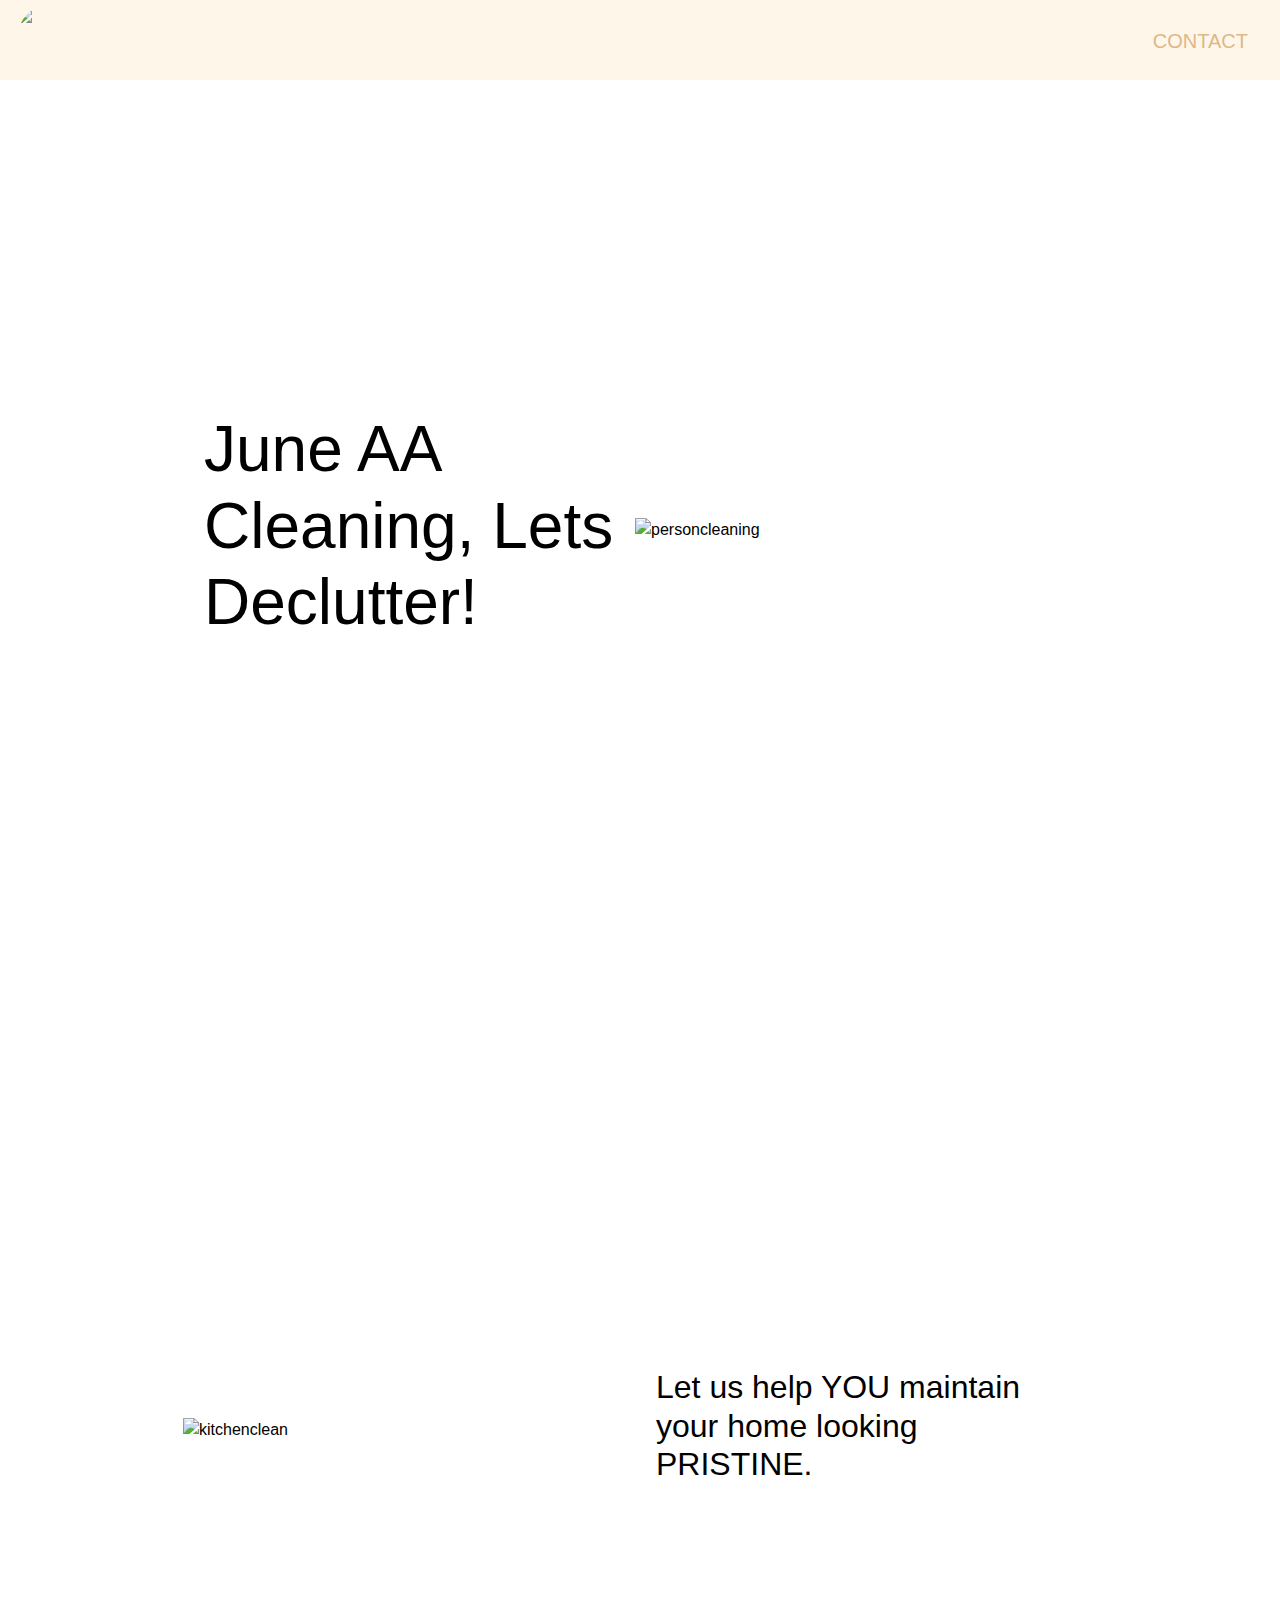
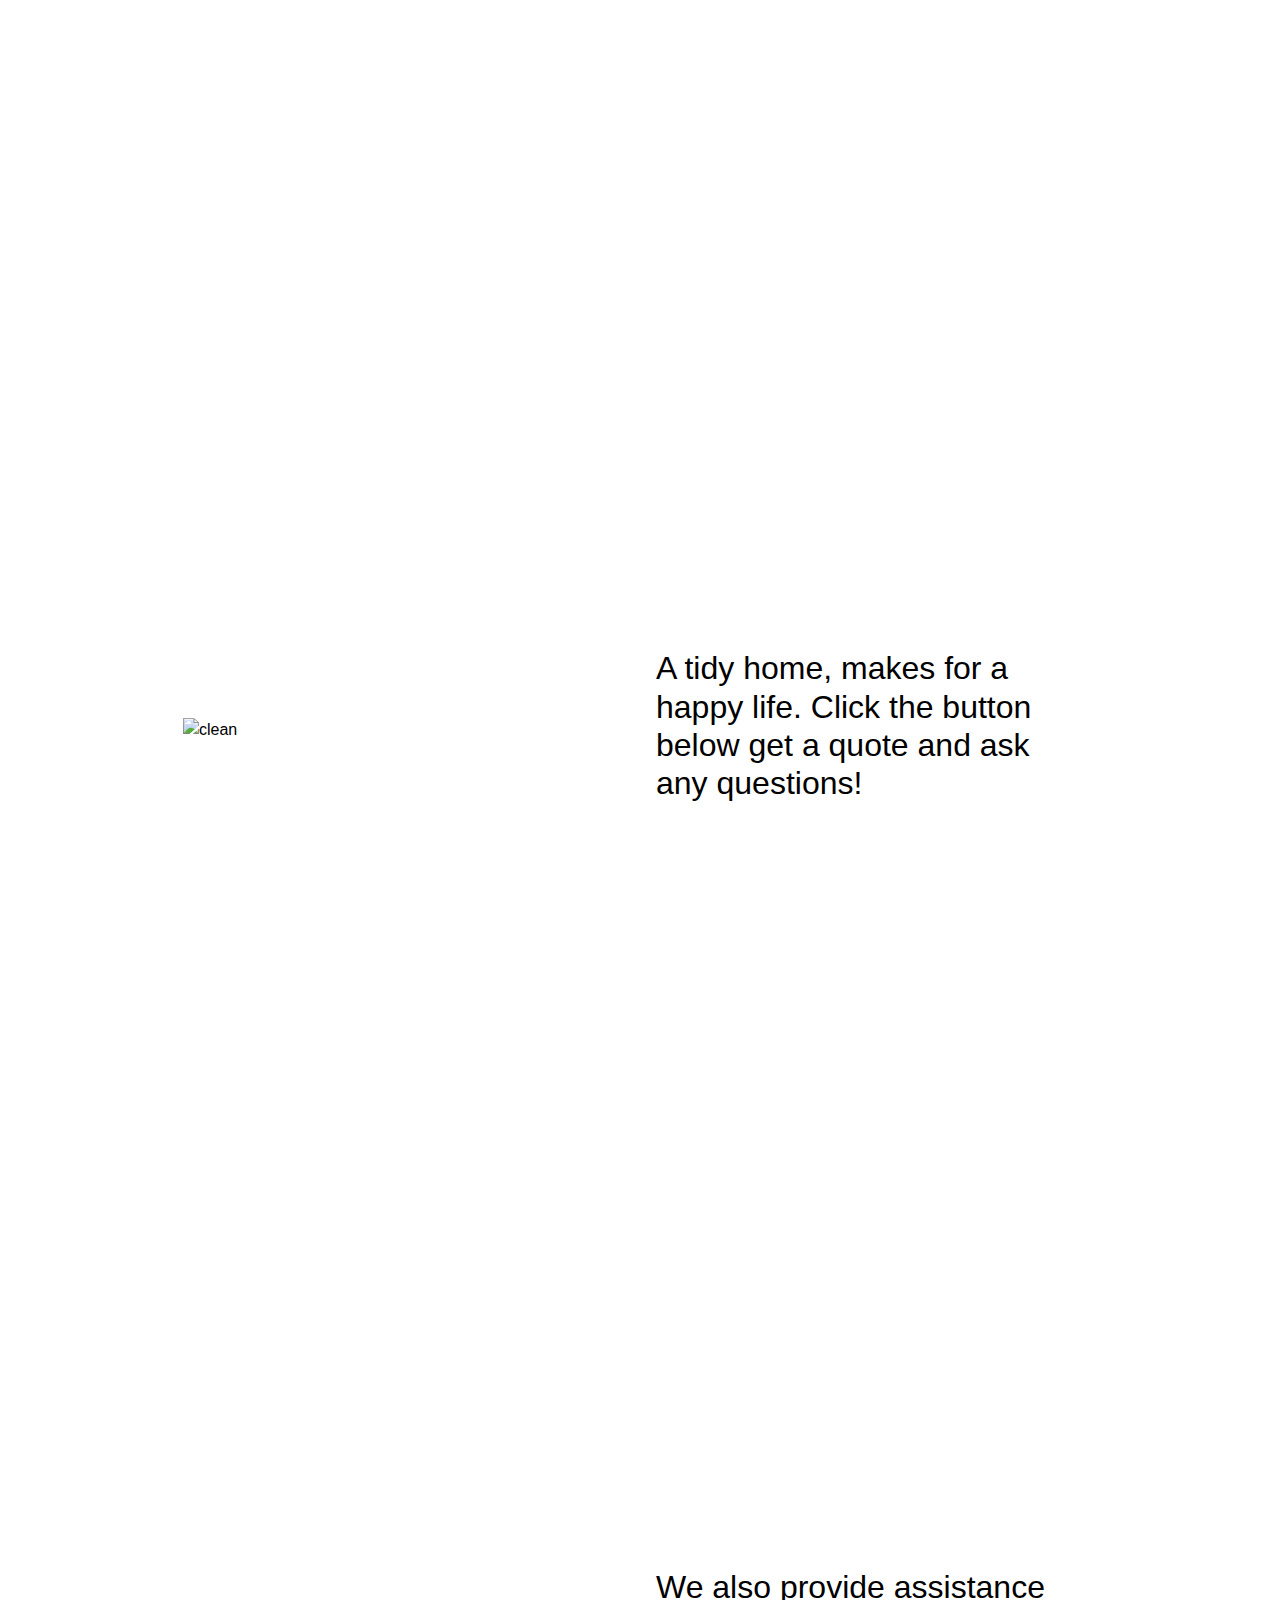
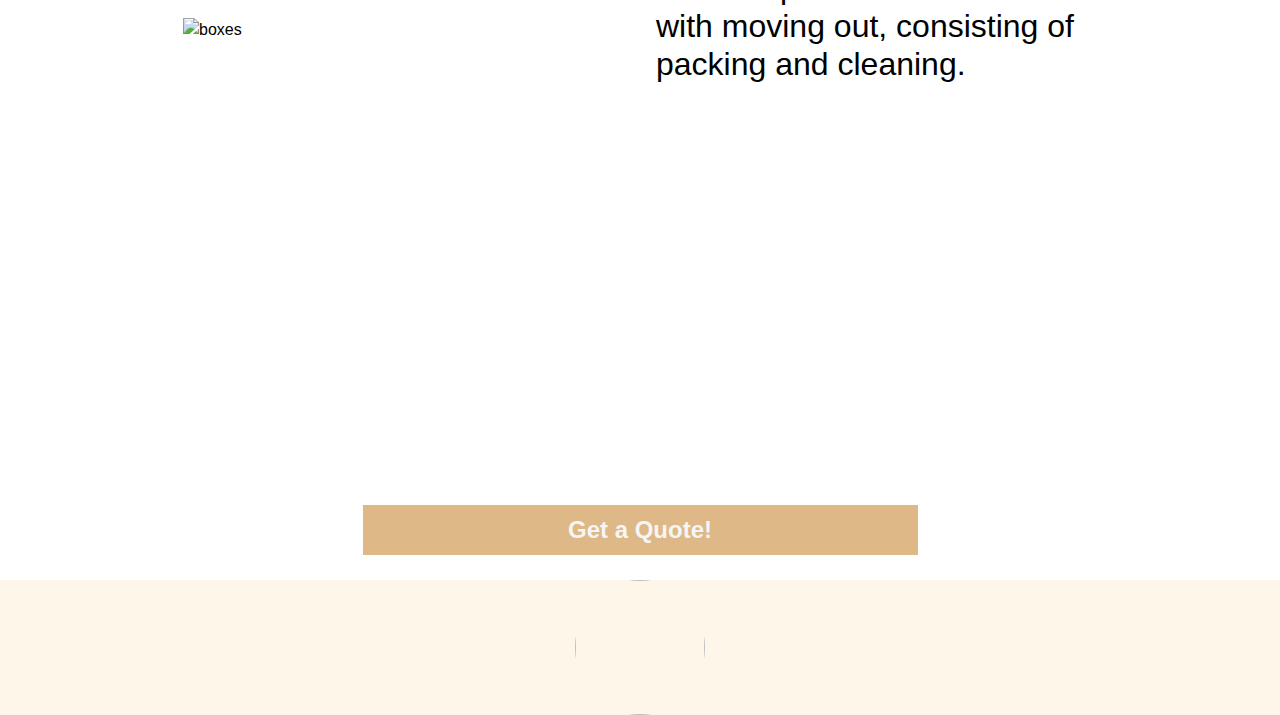
==== index.html @ 0309dad4 "Got JS working, added more styling" ====
<!DOCTYPE html>
 <html lang="en">

 <head>
     <meta charset="UTF-8">
     <meta name="viewport" content="width=device-width, initial-scale=1.0">
     <link rel="stylesheet" href="https://stackpath.bootstrapcdn.com/bootstrap/4.3.1/css/bootstrap.min.css"
         integrity="sha384-ggOyR0iXCbMQv3Xipma34MD+dH/1fQ784/j6cY/iJTQUOhcWr7x9JvoRxT2MZw1T" crossorigin="anonymous">
         <link rel="stylesheet" href="style.css" type="text/css" />
         <link
         rel="stylesheet"
         href="https://cdnjs.cloudflare.com/ajax/libs/animate.css/4.1.1/animate.min.css"
       />
 
     <link rel="preconnect" href="https://fonts.gstatic.com">
     <link href="https://fonts.googleapis.com/css2?family=Fredoka+One&display=swap" rel="stylesheet"</link>
     <title>June AA Cleaning</title>
     <script type="text/javascript"
     src="https://cdn.jsdelivr.net/npm/@emailjs/browser@3/dist/email.min.js"></script>
   <script type="text/javascript">
     emailjs.init('3_8uct6JOitKDwm5z')
   </script>
     <script src="https://cdnjs.cloudflare.com/ajax/libs/gsap/3.10.4/gsap.min.js"></script>
    <script src="https://cdnjs.cloudflare.com/ajax/libs/gsap/3.10.4/ScrollTrigger.min.js"></script>
    <script src="locomotive-scroll.min.js"></script>
     <script src="script.js"></script>
 </head>
 <nav class="navbar sticky-top">
  <a class="logo" href="index.html">
    <img src="./assets/Logo.png" class="img-fluid" <span class="sr-only"></span>
  </img></a>
  <a class="nav-link" href="contact.html">CONTACT<span class="sr-only"></span></a>
</nav>
<div class="container">
    <section data-scroll data-bgcolor="#white-smoke" data-textcolor="#B87333">
      <h1 data-scroll data-scroll-speed="3">June AA Cleaning, Lets Declutter! </h1>
      <img src="assets/personcleaning.jpeg" alt="personcleaning">
    </section>
    <section data-bgcolor="#FFF6EA" data-textcolor="#EADDCA"><img src="./assets/kitchenclean.jpeg" alt="kitchenclean">
      <h2 data-scroll data-scroll-speed="1">Let us help YOU maintain your home looking PRISTINE.</h2>
    </section>
    <section data-bgcolor="#F7ECDE" data-textcolor="#DAA06D"><img src="./assets/clean.jpeg" alt="clean">
      <h2 data-scroll data-scroll-speed="1">A tidy home, makes for a happy life. Click the button below get a quote and ask any questions!</h2>
    </section>
    <section data-bgcolor="#F7E9D7" data-textcolor="#C19A6B"><img src="assets/boxes.jpeg" alt="boxes">
      <h2 data-scroll data-scroll-speed="1">We also provide assistance with moving out, consisting of packing and cleaning.</h2>
    </section>
    <div class="center">
    <button class="bn" onclick="document.location='contact.html'"button">Get a Quote!</button>
    </div>
  </div>
<footer class="footer-container">
   <div href="/contact.html" style="text-align: center;"><img src="./assets/Logo.png" class="footer-logo" href="index.html" </img></div>
</footer>
<script type="text/javascript" src="https://cdn.jsdelivr.net/npm/@emailjs/browser@3/dist/email.min.js"></script>
     <script src="https://cdnjs.cloudflare.com/ajax/libs/gsap/3.10.4/gsap.min.js"></script>
    <script src="https://cdnjs.cloudflare.com/ajax/libs/gsap/3.10.4/ScrollTrigger.min.js"></script>
    <script src="locomotive-scroll.min.js"></script>
     <script src="script.js"></script>
</body>
</html>
---- style.css ----
body {
    font-family: 'raleway', sans-serif;
    color: var(--text-color);
    background: var(--bg-color);
    transition: 0.3s ease-out;
    overflow-x: hidden;
}

section {
    min-height: 100vh;
    width: 100%;
    position: relative;
    display: grid;
    grid-template-columns: repeat(auto-fit, minmax(300px, 1fr));
    grid-gap: 2rem;
    padding: 25px 5vw;
    max-width: 1000px;
    margin: auto;
    place-items: center;
}

img {
    width: 110%;
    max-height: 80vh;
    object-fit: contain;
    
}

h1 {
    display: flex;
    font-size: 4rem;
    z-index:3;
    line-height: 1.2;
    font-weight: 500;
    @media (max-width: 768px) {
        font-size: 2rem;
    }
}
h2 {
    font-size: 2rem;
    max-width: 500px;
}
* {
    box-sizing: border-box;
}
.form-container {
    min-height: 100vh;
    width: 100%;
    position: relative;
    padding: 50px 5vw;
    padding-top: 100px;
    max-width: 50%;
    margin: auto;
    place-items: center;
    background-color: black;
    
}
#button {
    justify-content: center;
    width:50%;
    height: 50px;
    background-color: burlywood;
    color: whitesmoke;
    font-size: 24px;
    font-weight: bold;
    border: 2px;
}
 textarea {
    width: 100%;
    height: 300px;
}
span {
    color: whitesmoke;
}
html.has-scroll-smooth {
    overflow: hidden; }
  
  html.has-scroll-dragging {
    -webkit-user-select: none;
    -moz-user-select: none;
    -ms-user-select: none;
    user-select: none; }
  
  .has-scroll-smooth body {
    overflow: hidden; }
  
  .has-scroll-smooth [data-scroll-container] {
    min-height: 100vh; }
  
  [data-scroll-direction="horizontal"] [data-scroll-container] {
    height: 100vh;
    display: inline-block;
    white-space: nowrap; }
  
  [data-scroll-direction="horizontal"] [data-scroll-section] {
    display: inline-block;
    vertical-align: top;
    white-space: nowrap;
    height: 100%; }
  
  .c-scrollbar {
    position: absolute;
    right: 0;
    top: 0;
    width: 11px;
    height: 100%;
    transform-origin: center right;
    transition: transform 0.3s, opacity 0.3s;
    opacity: 0; }
    .c-scrollbar:hover {
      transform: scaleX(1.45); }
    .c-scrollbar:hover, .has-scroll-scrolling .c-scrollbar, .has-scroll-dragging .c-scrollbar {
      opacity: 1; }
    [data-scroll-direction="horizontal"] .c-scrollbar {
      width: 100%;
      height: 10px;
      top: auto;
      bottom: 0;
      transform: scaleY(1); }
      [data-scroll-direction="horizontal"] .c-scrollbar:hover {
        transform: scaleY(1.3); }
  
  .c-scrollbar_thumb {
    position: absolute;
    top: 0;
    right: 0;
    background-color: black;
    opacity: 0.5;
    width: 7px;
    border-radius: 10px;
    margin: 2px;
    cursor: -webkit-grab;
    cursor: grab; }
    .has-scroll-dragging .c-scrollbar_thumb {
      cursor: -webkit-grabbing;
      cursor: grabbing; }
    [data-scroll-direction="horizontal"] .c-scrollbar_thumb {
      right: auto;
      bottom: 0; }

   .center {
    display: flex;
    justify-content: center;
    align-items: center;
    height: 100px;
    border: 0px;
   }
   .center-text {
    display: flex;
    justify-content: center;
    align-items: center;
    height: 25px;
    border: 0px;
   }
   .bn {
    width:50%;
    height: 50px;
    background-color: burlywood;
    color: whitesmoke;
    font-size: 24px;
    font-weight: bold;
    border: 2px;
    }

   .logo {
    width: 82px;
    height: 78px;
    border-radius: 50%;
    overflow: hidden;
    margin-top: -6px;
    margin-bottom: -6px;
   }
   
   .nav-link{
    color: burlywood;
    font-size: 20px;
   }

   nav {
    background-color:#FFF6EA;
    height: 80px;
   }
   .contact_title{
    font-size: 26px;
   }

   .footer-container {
    width: 100%;
    height: 135px;
    justify-content: center;
    background-color: #FFF6EA;
    color: whitesmoke;
}
 .footer-logo{
    width: 130px;
    height: 135px;
    border-radius: 50%;
    overflow: hidden;
    text-align: center;
    

}
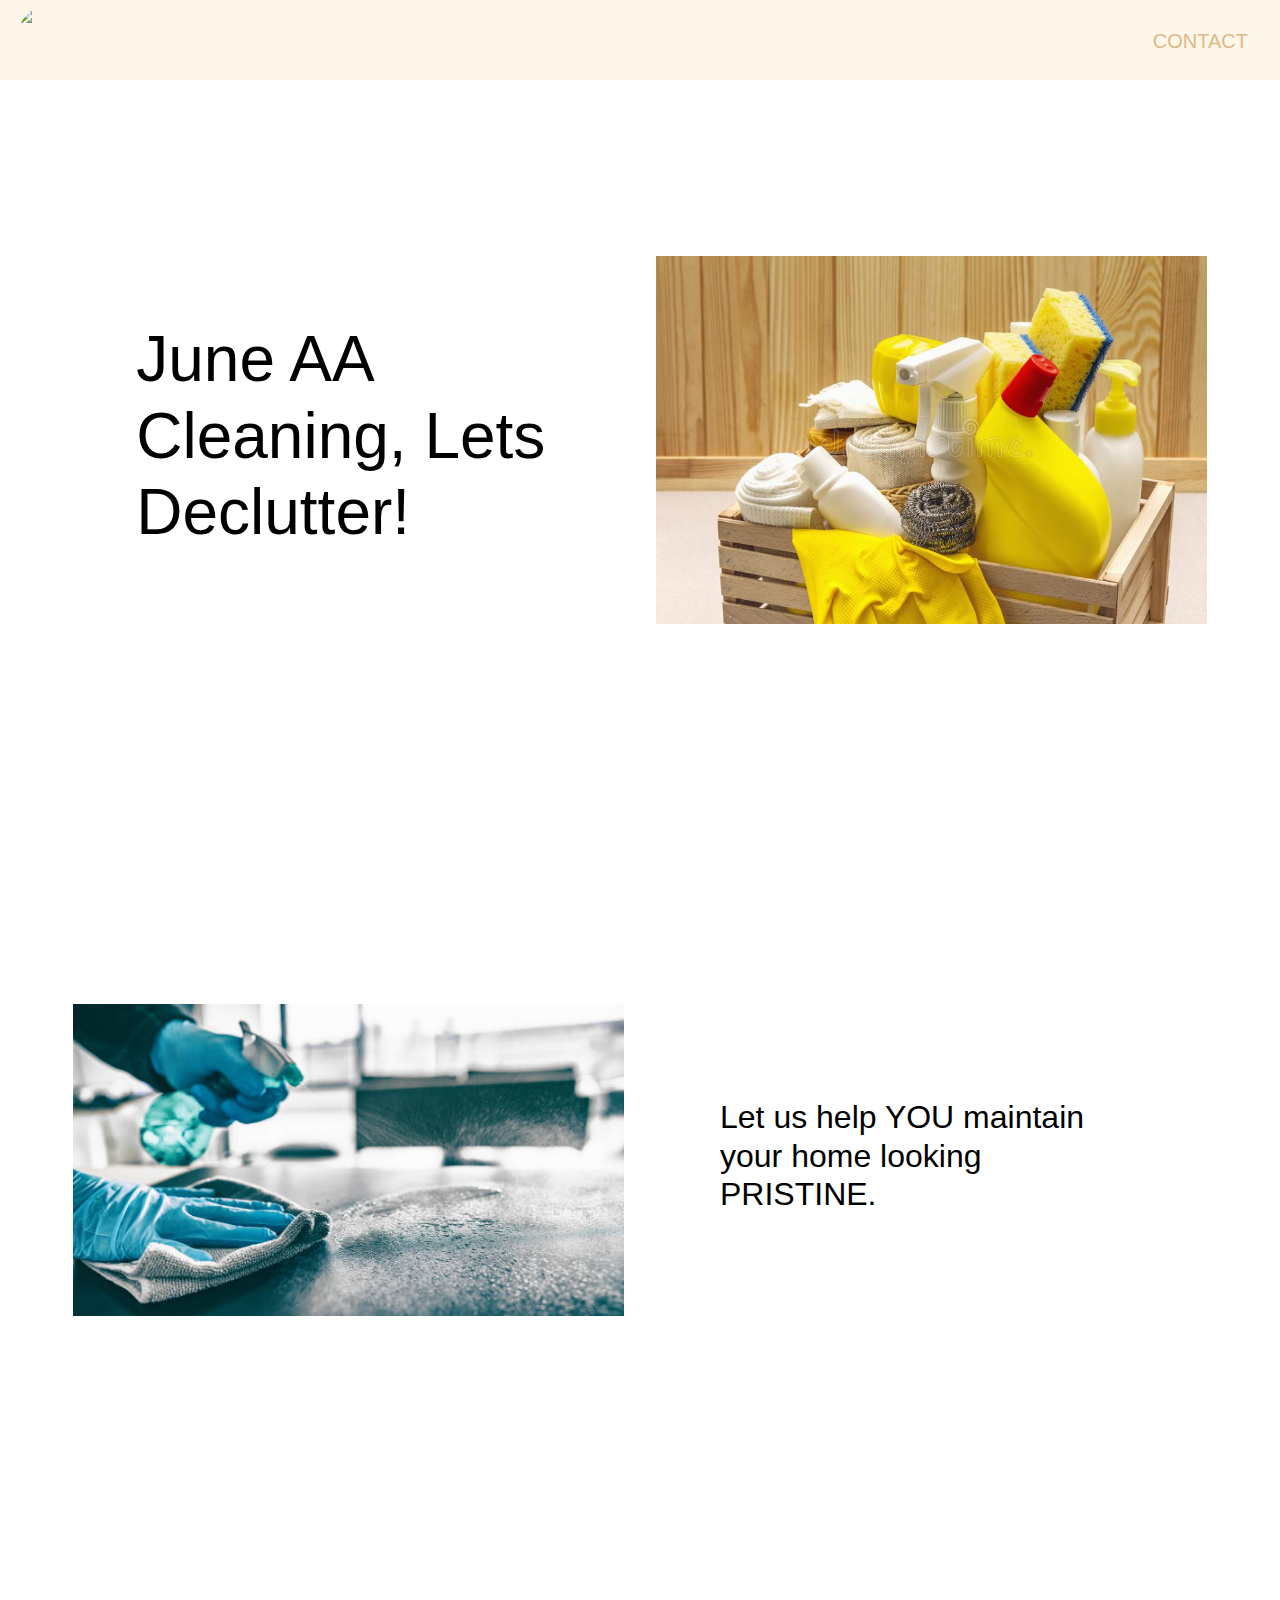
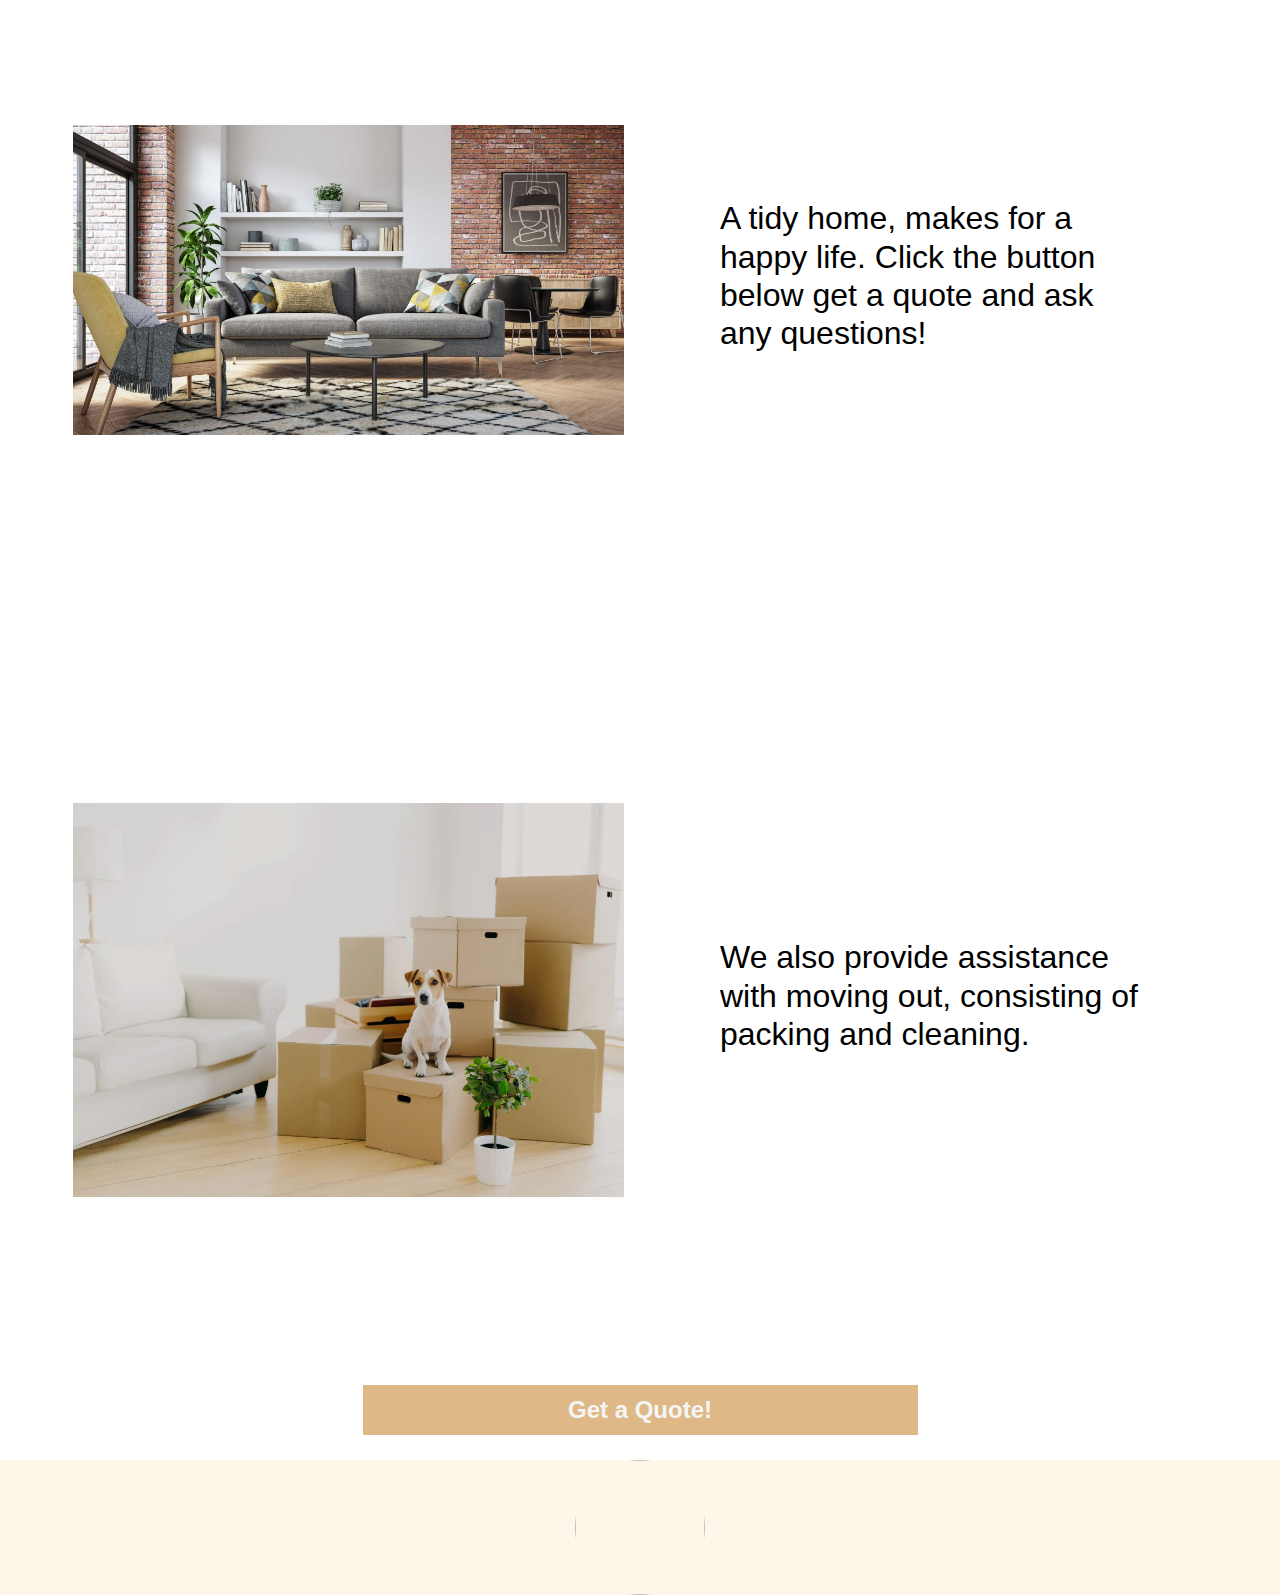
==== commit a391e43f: "fixed images" ====
--- a/index.html
+++ b/index.html
@@ -6,56 +6,46 @@
      <meta name="viewport" content="width=device-width, initial-scale=1.0">
      <link rel="stylesheet" href="https://stackpath.bootstrapcdn.com/bootstrap/4.3.1/css/bootstrap.min.css"
          integrity="sha384-ggOyR0iXCbMQv3Xipma34MD+dH/1fQ784/j6cY/iJTQUOhcWr7x9JvoRxT2MZw1T" crossorigin="anonymous">
-         <link rel="stylesheet" href="style.css" type="text/css" />
+         <link rel="stylesheet" href="css/style.css" type="text/css" />
          <link
          rel="stylesheet"
          href="https://cdnjs.cloudflare.com/ajax/libs/animate.css/4.1.1/animate.min.css"
        />
- 
      <link rel="preconnect" href="https://fonts.gstatic.com">
      <link href="https://fonts.googleapis.com/css2?family=Fredoka+One&display=swap" rel="stylesheet"</link>
      <title>June AA Cleaning</title>
-     <script type="text/javascript"
-     src="https://cdn.jsdelivr.net/npm/@emailjs/browser@3/dist/email.min.js"></script>
-   <script type="text/javascript">
-     emailjs.init('3_8uct6JOitKDwm5z')
-   </script>
-     <script src="https://cdnjs.cloudflare.com/ajax/libs/gsap/3.10.4/gsap.min.js"></script>
-    <script src="https://cdnjs.cloudflare.com/ajax/libs/gsap/3.10.4/ScrollTrigger.min.js"></script>
-    <script src="locomotive-scroll.min.js"></script>
-     <script src="script.js"></script>
  </head>
  <nav class="navbar sticky-top">
   <a class="logo" href="index.html">
     <img src="./assets/Logo.png" class="img-fluid" <span class="sr-only"></span>
   </img></a>
   <a class="nav-link" href="contact.html">CONTACT<span class="sr-only"></span></a>
+  <!--<a class="nav-link" href="reviews.html">REVIEWS<span class="sr-only"></span></a>-->
 </nav>
 <div class="container">
-    <section data-scroll data-bgcolor="#white-smoke" data-textcolor="#B87333">
+    <section data-scroll data-bgcolor="#FFF6EA" data-textcolor="#B87333">
       <h1 data-scroll data-scroll-speed="3">June AA Cleaning, Lets Declutter! </h1>
-      <img src="assets/personcleaning.jpeg" alt="personcleaning">
+      <img src="assets/product.jpeg" alt="personcleaning">
     </section>
-    <section data-bgcolor="#FFF6EA" data-textcolor="#EADDCA"><img src="./assets/kitchenclean.jpeg" alt="kitchenclean">
+    <section data-bgcolor="#FFF6EA" data-textcolor="#DAA06D"><img src="./assets/wiping.jpeg" alt="kitchenclean">
       <h2 data-scroll data-scroll-speed="1">Let us help YOU maintain your home looking PRISTINE.</h2>
     </section>
-    <section data-bgcolor="#F7ECDE" data-textcolor="#DAA06D"><img src="./assets/clean.jpeg" alt="clean">
+    <section data-bgcolor="#F7ECDE" data-textcolor="#C19A6B"><img src="./assets/clean.jpeg" alt="clean">
       <h2 data-scroll data-scroll-speed="1">A tidy home, makes for a happy life. Click the button below get a quote and ask any questions!</h2>
     </section>
-    <section data-bgcolor="#F7E9D7" data-textcolor="#C19A6B"><img src="assets/boxes.jpeg" alt="boxes">
+    <section data-bgcolor="#DAC5AC" data-textcolor="#EADDCA"><img src="assets/boxes.jpeg" alt="boxes">
       <h2 data-scroll data-scroll-speed="1">We also provide assistance with moving out, consisting of packing and cleaning.</h2>
     </section>
     <div class="center">
     <button class="bn" onclick="document.location='contact.html'"button">Get a Quote!</button>
     </div>
   </div>
-<footer class="footer-container">
-   <div href="/contact.html" style="text-align: center;"><img src="./assets/Logo.png" class="footer-logo" href="index.html" </img></div>
-</footer>
-<script type="text/javascript" src="https://cdn.jsdelivr.net/npm/@emailjs/browser@3/dist/email.min.js"></script>
-     <script src="https://cdnjs.cloudflare.com/ajax/libs/gsap/3.10.4/gsap.min.js"></script>
+  <footer class="footer-container">
+    <div style="text-align: center;"><img src="./assets/Logo.png" class="footer-logo" href="index.html" </img></div>
+ </footer>
+<script src="https://cdnjs.cloudflare.com/ajax/libs/gsap/3.10.4/gsap.min.js"></script>
     <script src="https://cdnjs.cloudflare.com/ajax/libs/gsap/3.10.4/ScrollTrigger.min.js"></script>
     <script src="locomotive-scroll.min.js"></script>
-     <script src="script.js"></script>
+     <script src="javascript/script.js"></script>
 </body>
 </html>--- a/css/style.css
+++ b/css/style.css
@@ -0,0 +1,204 @@
+body {
+    font-family: 'raleway', sans-serif;
+    color: var(--text-color);
+    background: var(--bg-color);
+    transition: 0.3s ease-out;
+    overflow-x: hidden;
+}
+
+section {
+    min-height: 80vh;
+    width: 100%;
+    position: relative;
+    display: grid;
+    grid-template-columns: repeat(auto-fit, minmax(300px, 1fr));
+    grid-gap: 10rem;
+    padding: 25px 4vw;
+    max-width: auto;
+    margin: auto;
+    place-items: center;
+}
+
+img {
+    width: 130%;
+    max-height: 100vh;
+    object-fit: contain;
+    
+}
+.nav-link {
+  color: burlywood !important;
+}
+h1 {
+    display: flex;
+    font-size: 4rem;
+    z-index:3;
+    line-height: 1.2;
+    font-weight: 500;
+    @media (max-width: 768px) {
+        font-size: 2rem;
+    }
+}
+h2 {
+    font-size: 2rem;
+    max-width: 500px;
+}
+* {
+    box-sizing: border-box;
+}
+.form-container {
+    min-height: 100vh;
+    width: 100%;
+    position: relative;
+    padding: 50px 5vw;
+    padding-top: 100px;
+    max-width: 50%;
+    margin: auto;
+    place-items: center;
+    background-color: black;
+    
+}
+#button {
+    justify-content: center;
+    width:50%;
+    height: 50px;
+    background-color: burlywood;
+    color: whitesmoke;
+    font-size: 24px;
+    font-weight: bold;
+    border: 2px;
+}
+ textarea {
+    width: 100%;
+    height: 300px;
+}
+span {
+    color: whitesmoke;
+}
+html.has-scroll-smooth {
+    overflow: hidden; }
+  
+  html.has-scroll-dragging {
+    -webkit-user-select: none;
+    -moz-user-select: none;
+    -ms-user-select: none;
+    user-select: none; }
+  
+  .has-scroll-smooth body {
+    overflow: hidden; }
+  
+  .has-scroll-smooth [data-scroll-container] {
+    min-height: 100vh; }
+  
+  [data-scroll-direction="horizontal"] [data-scroll-container] {
+    height: 100vh;
+    display: inline-block;
+    white-space: nowrap; }
+  
+  [data-scroll-direction="horizontal"] [data-scroll-section] {
+    display: inline-block;
+    vertical-align: top;
+    white-space: nowrap;
+    height: 100%; }
+  
+  .c-scrollbar {
+    position: absolute;
+    right: 0;
+    top: 0;
+    width: 11px;
+    height: 100%;
+    transform-origin: center right;
+    transition: transform 0.3s, opacity 0.3s;
+    opacity: 0; }
+    .c-scrollbar:hover {
+      transform: scaleX(1.45); }
+    .c-scrollbar:hover, .has-scroll-scrolling .c-scrollbar, .has-scroll-dragging .c-scrollbar {
+      opacity: 1; }
+    [data-scroll-direction="horizontal"] .c-scrollbar {
+      width: 100%;
+      height: 10px;
+      top: auto;
+      bottom: 0;
+      transform: scaleY(1); }
+      [data-scroll-direction="horizontal"] .c-scrollbar:hover {
+        transform: scaleY(1.3); }
+  
+  .c-scrollbar_thumb {
+    position: absolute;
+    top: 0;
+    right: 0;
+    background-color: black;
+    opacity: 0.5;
+    width: 7px;
+    border-radius: 10px;
+    margin: 2px;
+    cursor: -webkit-grab;
+    cursor: grab; }
+    .has-scroll-dragging .c-scrollbar_thumb {
+      cursor: -webkit-grabbing;
+      cursor: grabbing; }
+    [data-scroll-direction="horizontal"] .c-scrollbar_thumb {
+      right: auto;
+      bottom: 0; }
+
+   .center {
+    display: flex;
+    justify-content: center;
+    align-items: center;
+    height: 100px;
+    border: 0px;
+   }
+   .center-text {
+    display: flex;
+    justify-content: center;
+    align-items: center;
+    height: 25px;
+    border: 0px;
+   }
+   .bn {
+    width:50%;
+    height: 50px;
+    background-color: burlywood;
+    color: whitesmoke;
+    font-size: 24px;
+    font-weight: bold;
+    border: 2px;
+    }
+
+   .logo {
+    width: 82px;
+    height: 78px;
+    border-radius: 50%;
+    overflow: hidden;
+    margin-top: -6px;
+    margin-bottom: -6px;
+   }
+   
+   .nav-link{
+    color: burlywood;
+    font-size: 20px;
+   }
+
+   nav {
+    background-color:#FFF6EA;
+    height: 80px;
+   }
+   .contact_title{
+    font-size: 26px;
+   }
+
+   .footer-container {
+    width: 100%;
+    height: 135px;
+    justify-content: center;
+    background-color: #FFF6EA;
+    color: whitesmoke;
+}
+ .footer-logo{
+    width: 130px;
+    height: 135px;
+    border-radius: 50%;
+    overflow: hidden;
+    text-align: center;
+    
+
+}
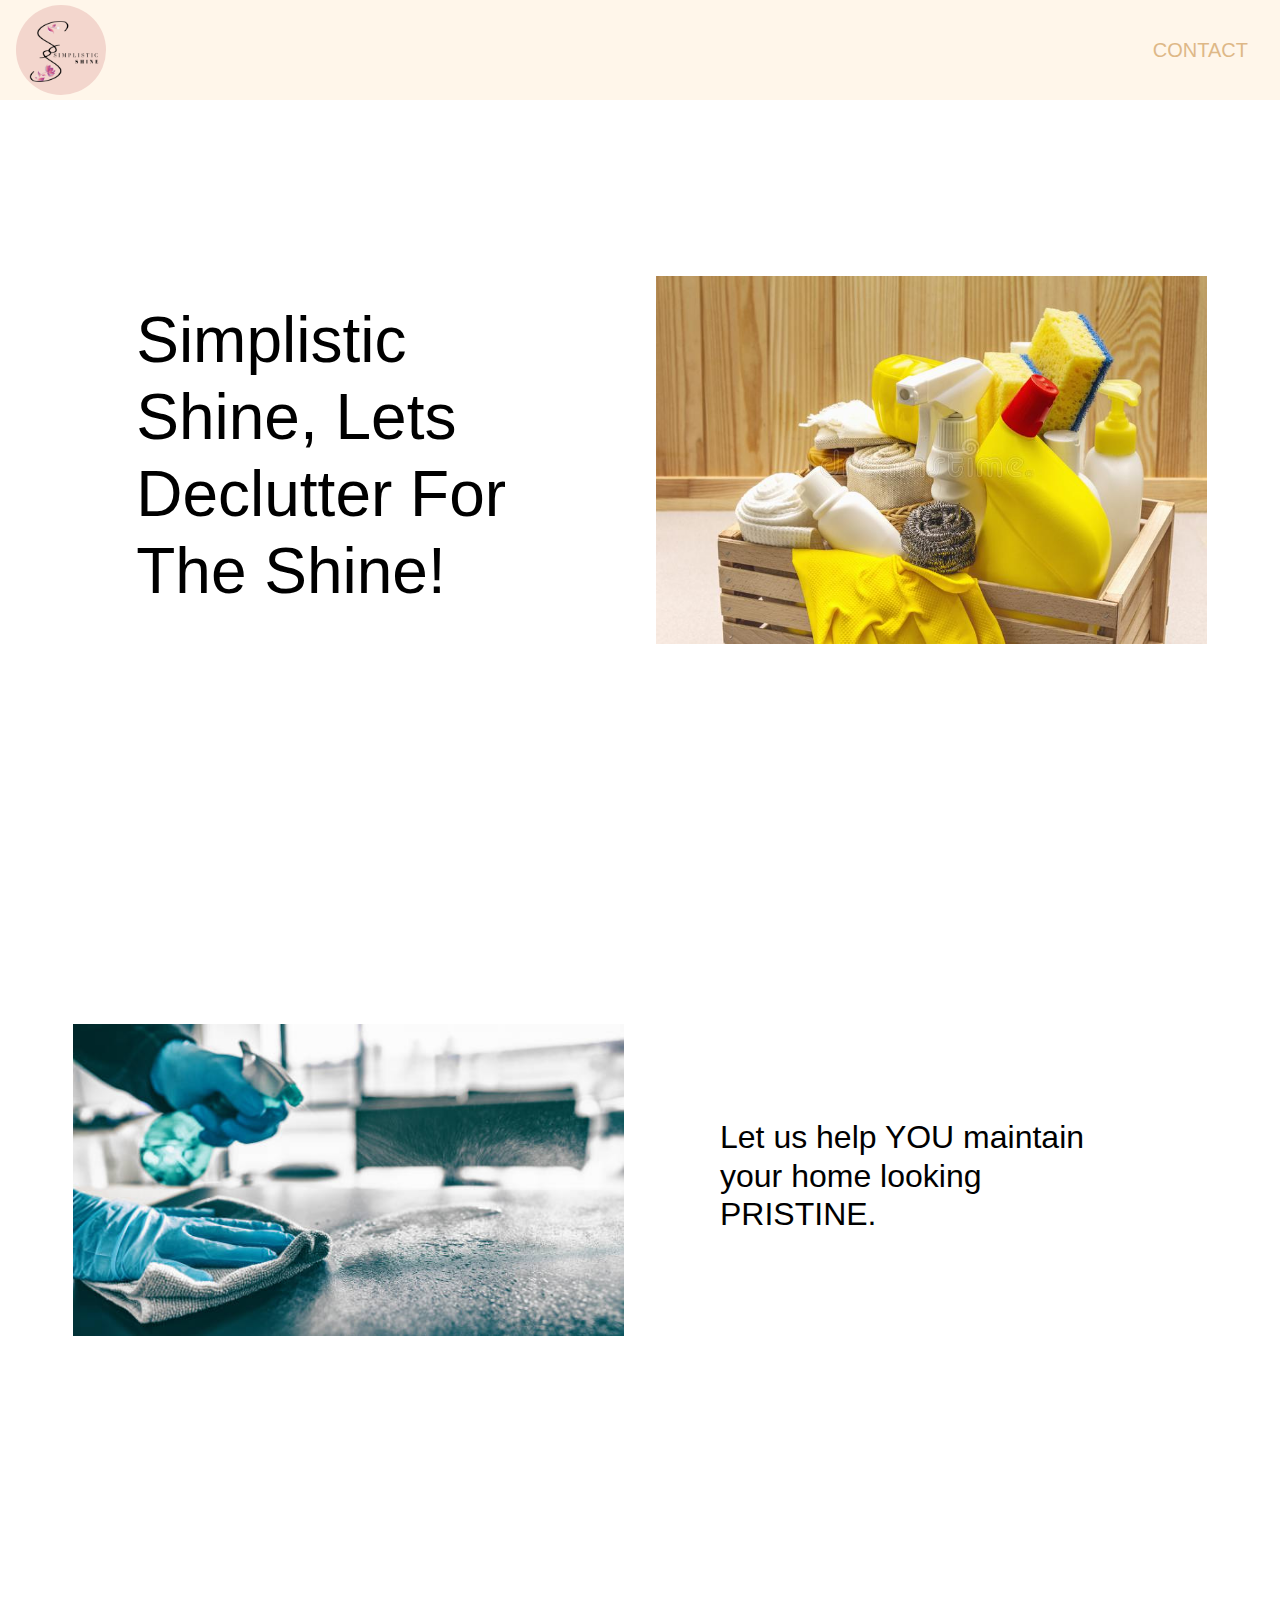
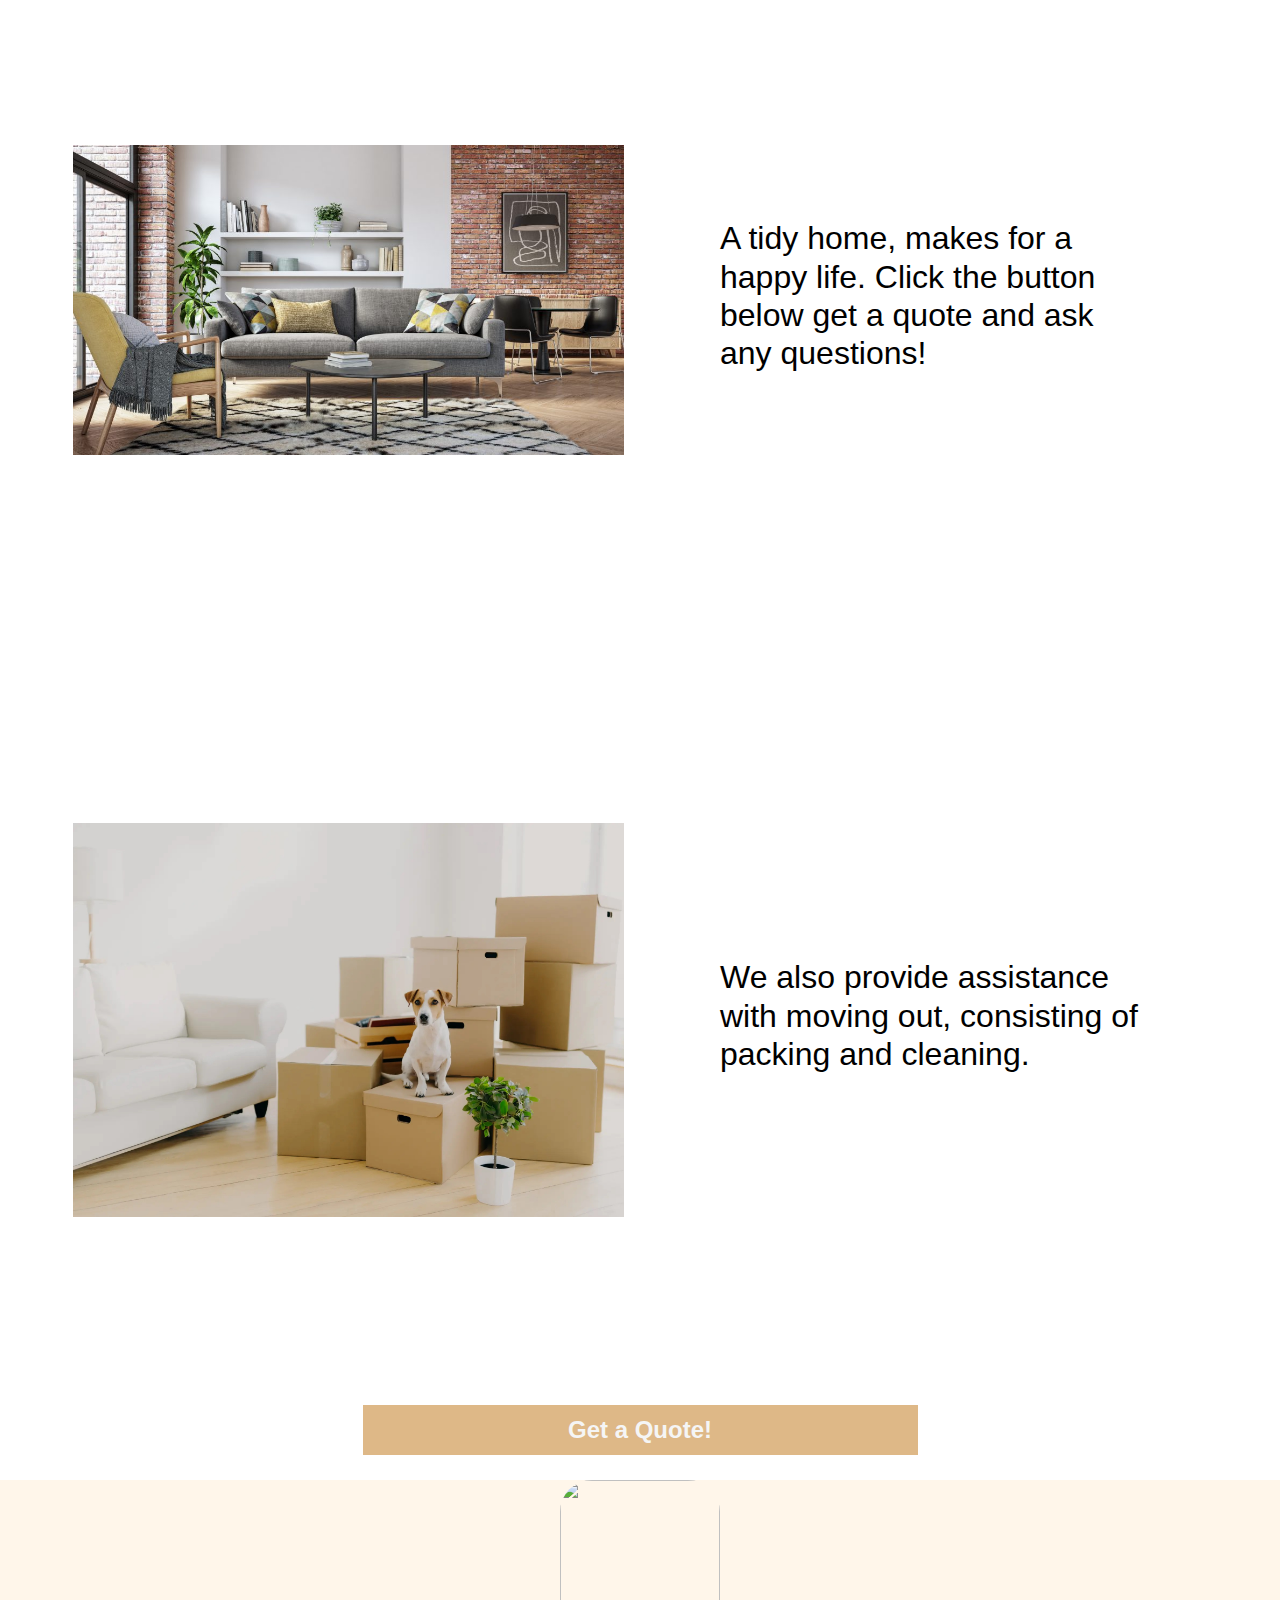
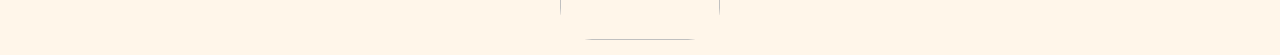
==== commit 4106ce3b: "updated website name, logo, and phrase" ====
--- a/index.html
+++ b/index.html
@@ -13,18 +13,19 @@
        />
      <link rel="preconnect" href="https://fonts.gstatic.com">
      <link href="https://fonts.googleapis.com/css2?family=Fredoka+One&display=swap" rel="stylesheet"</link>
-     <title>June AA Cleaning</title>
+     <title>Simplistic Shine</title>
+     <link rel="icon" type="image/x-icon" href="assets/favicon-32x32.png">
  </head>
  <nav class="navbar sticky-top">
   <a class="logo" href="index.html">
-    <img src="./assets/Logo.png" class="img-fluid" <span class="sr-only"></span>
+    <img src="./assets/SimplisticShine.png" class="img-fluid" <span class="sr-only"></span>
   </img></a>
   <a class="nav-link" href="contact.html">CONTACT<span class="sr-only"></span></a>
-  <!--<a class="nav-link" href="reviews.html">REVIEWS<span class="sr-only"></span></a>-->
+<!-- <a class="nav-link" href="reviews.html">REVIEWS<span class="sr-only"></span></a> -->
 </nav>
 <div class="container">
     <section data-scroll data-bgcolor="#FFF6EA" data-textcolor="#B87333">
-      <h1 data-scroll data-scroll-speed="3">June AA Cleaning, Lets Declutter! </h1>
+      <h1 data-scroll data-scroll-speed="3">Simplistic Shine, Lets Declutter For The Shine! </h1>
       <img src="assets/product.jpeg" alt="personcleaning">
     </section>
     <section data-bgcolor="#FFF6EA" data-textcolor="#DAA06D"><img src="./assets/wiping.jpeg" alt="kitchenclean">
@@ -41,11 +42,11 @@
     </div>
   </div>
   <footer class="footer-container">
-    <div style="text-align: center;"><img src="./assets/Logo.png" class="footer-logo" href="index.html" </img></div>
+    <div style="text-align: center;"><img src="./assets/Logo.svg" class="footer-logo" href="index.html" </img></div>
  </footer>
+ <script src="locomotive-scroll.min.js"></script>
 <script src="https://cdnjs.cloudflare.com/ajax/libs/gsap/3.10.4/gsap.min.js"></script>
-    <script src="https://cdnjs.cloudflare.com/ajax/libs/gsap/3.10.4/ScrollTrigger.min.js"></script>
-    <script src="locomotive-scroll.min.js"></script>
-     <script src="javascript/script.js"></script>
+<script src="https://cdnjs.cloudflare.com/ajax/libs/gsap/3.10.4/ScrollTrigger.min.js"></script>
+<script src="javascript/script.js"></script>
 </body>
 </html>--- a/css/style.css
+++ b/css/style.css
@@ -1,204 +1,220 @@
 body {
-    font-family: 'raleway', sans-serif;
-    color: var(--text-color);
-    background: var(--bg-color);
-    transition: 0.3s ease-out;
-    overflow-x: hidden;
+  font-family: "raleway", sans-serif;
+  color: var(--text-color);
+  background: var(--bg-color);
+  transition: 0.3s ease-out;
+  overflow-x: hidden;
+  min-height: 100vh;
+  display: flex;
+  flex-direction: column;
 }
 
 section {
-    min-height: 80vh;
-    width: 100%;
-    position: relative;
-    display: grid;
-    grid-template-columns: repeat(auto-fit, minmax(300px, 1fr));
-    grid-gap: 10rem;
-    padding: 25px 4vw;
-    max-width: auto;
-    margin: auto;
-    place-items: center;
+  min-height: 80vh;
+  width: 100%;
+  position: relative;
+  display: grid;
+  grid-template-columns: repeat(auto-fit, minmax(300px, 1fr));
+  grid-gap: 10rem;
+  padding: 25px 4vw;
+  max-width: auto;
+  margin: auto;
+  place-items: center;
 }
 
 img {
-    width: 130%;
-    max-height: 100vh;
-    object-fit: contain;
-    
+  width: 130%;
+  max-height: 100vh;
+  object-fit: contain;
 }
 .nav-link {
   color: burlywood !important;
 }
 h1 {
-    display: flex;
-    font-size: 4rem;
-    z-index:3;
-    line-height: 1.2;
-    font-weight: 500;
-    @media (max-width: 768px) {
-        font-size: 2rem;
-    }
+  display: flex;
+  font-size: 4rem;
+  z-index: 3;
+  line-height: 1.2;
+  font-weight: 500;
+  @media (max-width: 768px) {
+    font-size: 2rem;
+  }
 }
 h2 {
-    font-size: 2rem;
-    max-width: 500px;
+  font-size: 2rem;
+  max-width: 500px;
 }
 * {
-    box-sizing: border-box;
+  box-sizing: border-box;
 }
 .form-container {
-    min-height: 100vh;
-    width: 100%;
-    position: relative;
-    padding: 50px 5vw;
-    padding-top: 100px;
-    max-width: 50%;
-    margin: auto;
-    place-items: center;
-    background-color: black;
-    
+  min-height: 100vh;
+  width: 100%;
+  position: relative;
+  padding: 50px 5vw;
+  padding-top: 100px;
+  max-width: 50%;
+  margin: auto;
+  place-items: center;
+  background-color: black;
 }
 #button {
-    justify-content: center;
-    width:50%;
-    height: 50px;
-    background-color: burlywood;
-    color: whitesmoke;
-    font-size: 24px;
-    font-weight: bold;
-    border: 2px;
-}
- textarea {
-    width: 100%;
-    height: 300px;
+  justify-content: center;
+  width: 50%;
+  height: 50px;
+  background-color: burlywood;
+  color: whitesmoke;
+  font-size: 24px;
+  font-weight: bold;
+  border: 2px;
+}
+textarea {
+  width: 100%;
+  height: 300px;
 }
 span {
-    color: whitesmoke;
+  color: whitesmoke;
 }
 html.has-scroll-smooth {
-    overflow: hidden; }
-  
-  html.has-scroll-dragging {
-    -webkit-user-select: none;
-    -moz-user-select: none;
-    -ms-user-select: none;
-    user-select: none; }
-  
-  .has-scroll-smooth body {
-    overflow: hidden; }
-  
-  .has-scroll-smooth [data-scroll-container] {
-    min-height: 100vh; }
-  
-  [data-scroll-direction="horizontal"] [data-scroll-container] {
-    height: 100vh;
-    display: inline-block;
-    white-space: nowrap; }
-  
-  [data-scroll-direction="horizontal"] [data-scroll-section] {
-    display: inline-block;
-    vertical-align: top;
-    white-space: nowrap;
-    height: 100%; }
-  
-  .c-scrollbar {
-    position: absolute;
-    right: 0;
-    top: 0;
-    width: 11px;
-    height: 100%;
-    transform-origin: center right;
-    transition: transform 0.3s, opacity 0.3s;
-    opacity: 0; }
-    .c-scrollbar:hover {
-      transform: scaleX(1.45); }
-    .c-scrollbar:hover, .has-scroll-scrolling .c-scrollbar, .has-scroll-dragging .c-scrollbar {
-      opacity: 1; }
-    [data-scroll-direction="horizontal"] .c-scrollbar {
-      width: 100%;
-      height: 10px;
-      top: auto;
-      bottom: 0;
-      transform: scaleY(1); }
-      [data-scroll-direction="horizontal"] .c-scrollbar:hover {
-        transform: scaleY(1.3); }
-  
-  .c-scrollbar_thumb {
-    position: absolute;
-    top: 0;
-    right: 0;
-    background-color: black;
-    opacity: 0.5;
-    width: 7px;
-    border-radius: 10px;
-    margin: 2px;
-    cursor: -webkit-grab;
-    cursor: grab; }
-    .has-scroll-dragging .c-scrollbar_thumb {
-      cursor: -webkit-grabbing;
-      cursor: grabbing; }
-    [data-scroll-direction="horizontal"] .c-scrollbar_thumb {
-      right: auto;
-      bottom: 0; }
-
-   .center {
-    display: flex;
-    justify-content: center;
-    align-items: center;
-    height: 100px;
-    border: 0px;
-   }
-   .center-text {
-    display: flex;
-    justify-content: center;
-    align-items: center;
-    height: 25px;
-    border: 0px;
-   }
-   .bn {
-    width:50%;
-    height: 50px;
-    background-color: burlywood;
-    color: whitesmoke;
-    font-size: 24px;
-    font-weight: bold;
-    border: 2px;
-    }
-
-   .logo {
-    width: 82px;
-    height: 78px;
-    border-radius: 50%;
-    overflow: hidden;
-    margin-top: -6px;
-    margin-bottom: -6px;
-   }
-   
-   .nav-link{
-    color: burlywood;
-    font-size: 20px;
-   }
-
-   nav {
-    background-color:#FFF6EA;
-    height: 80px;
-   }
-   .contact_title{
-    font-size: 26px;
-   }
-
-   .footer-container {
-    width: 100%;
-    height: 135px;
-    justify-content: center;
-    background-color: #FFF6EA;
-    color: whitesmoke;
-}
- .footer-logo{
-    width: 130px;
-    height: 135px;
-    border-radius: 50%;
-    overflow: hidden;
-    text-align: center;
-    
-
-}
+  overflow: hidden;
+}
+
+html.has-scroll-dragging {
+  -webkit-user-select: none;
+  -moz-user-select: none;
+  -ms-user-select: none;
+  user-select: none;
+}
+
+.has-scroll-smooth body {
+  overflow: hidden;
+}
+
+.has-scroll-smooth [data-scroll-container] {
+  min-height: 100vh;
+}
+
+[data-scroll-direction="horizontal"] [data-scroll-container] {
+  height: 100vh;
+  display: inline-block;
+  white-space: nowrap;
+}
+
+[data-scroll-direction="horizontal"] [data-scroll-section] {
+  display: inline-block;
+  vertical-align: top;
+  white-space: nowrap;
+  height: 100%;
+}
+
+.c-scrollbar {
+  position: absolute;
+  right: 0;
+  top: 0;
+  width: 11px;
+  height: 100%;
+  transform-origin: center right;
+  transition: transform 0.3s, opacity 0.3s;
+  opacity: 0;
+}
+.c-scrollbar:hover {
+  transform: scaleX(1.45);
+}
+.c-scrollbar:hover,
+.has-scroll-scrolling .c-scrollbar,
+.has-scroll-dragging .c-scrollbar {
+  opacity: 1;
+}
+[data-scroll-direction="horizontal"] .c-scrollbar {
+  width: 100%;
+  height: 10px;
+  top: auto;
+  bottom: 0;
+  transform: scaleY(1);
+}
+[data-scroll-direction="horizontal"] .c-scrollbar:hover {
+  transform: scaleY(1.3);
+}
+
+.c-scrollbar_thumb {
+  position: absolute;
+  top: 0;
+  right: 0;
+  background-color: black;
+  opacity: 0.5;
+  width: 7px;
+  border-radius: 10px;
+  margin: 2px;
+  cursor: -webkit-grab;
+  cursor: grab;
+}
+.has-scroll-dragging .c-scrollbar_thumb {
+  cursor: -webkit-grabbing;
+  cursor: grabbing;
+}
+[data-scroll-direction="horizontal"] .c-scrollbar_thumb {
+  right: auto;
+  bottom: 0;
+}
+
+.center {
+  display: flex;
+  justify-content: center;
+  align-items: center;
+  height: 100px;
+  border: 0px;
+}
+.center-text {
+  display: flex;
+  justify-content: center;
+  align-items: center;
+  height: 25px;
+  border: 0px;
+}
+.bn {
+  width: 50%;
+  height: 50px;
+  background-color: burlywood;
+  color: whitesmoke;
+  font-size: 24px;
+  font-weight: bold;
+  border: 2px;
+}
+
+.logo {
+  width: 90px;
+  height: 90px;
+  border-radius: 50%;
+  overflow: hidden;
+  margin-top: -6px;
+  margin-bottom: -6px;
+}
+
+.nav-link {
+  color: burlywood;
+  font-size: 20px;
+}
+
+nav {
+  background-color: #fff6ea;
+  height: 100px;
+}
+.contact_title {
+  font-size: 26px;
+}
+
+.footer-container {
+  width: 100%;
+  height: 175px;
+  margin-top: auto;
+  justify-content: center;
+  background-color: #fff6ea;
+  color: whitesmoke;
+}
+.footer-logo {
+  width: 160px;
+  height: 160px;
+  border-radius: 20%;
+  overflow: hidden;
+  text-align: center;
+}
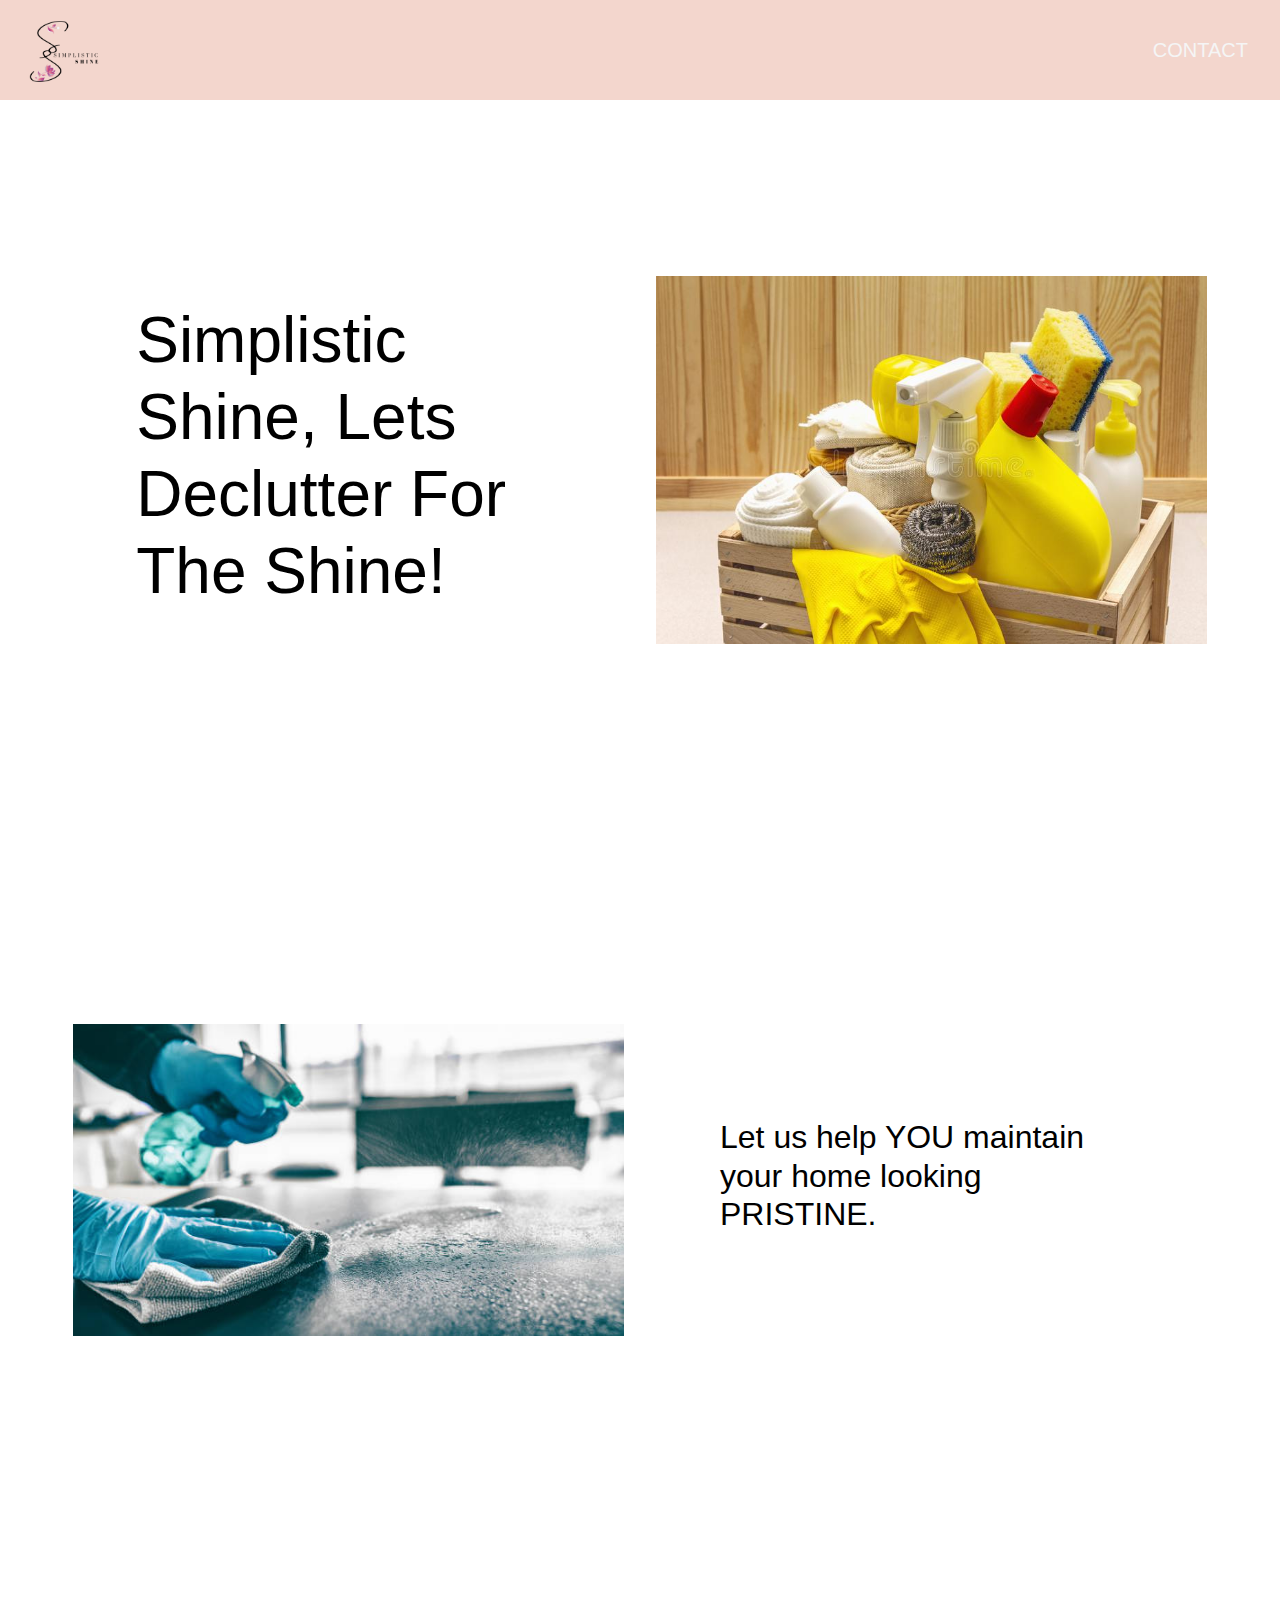
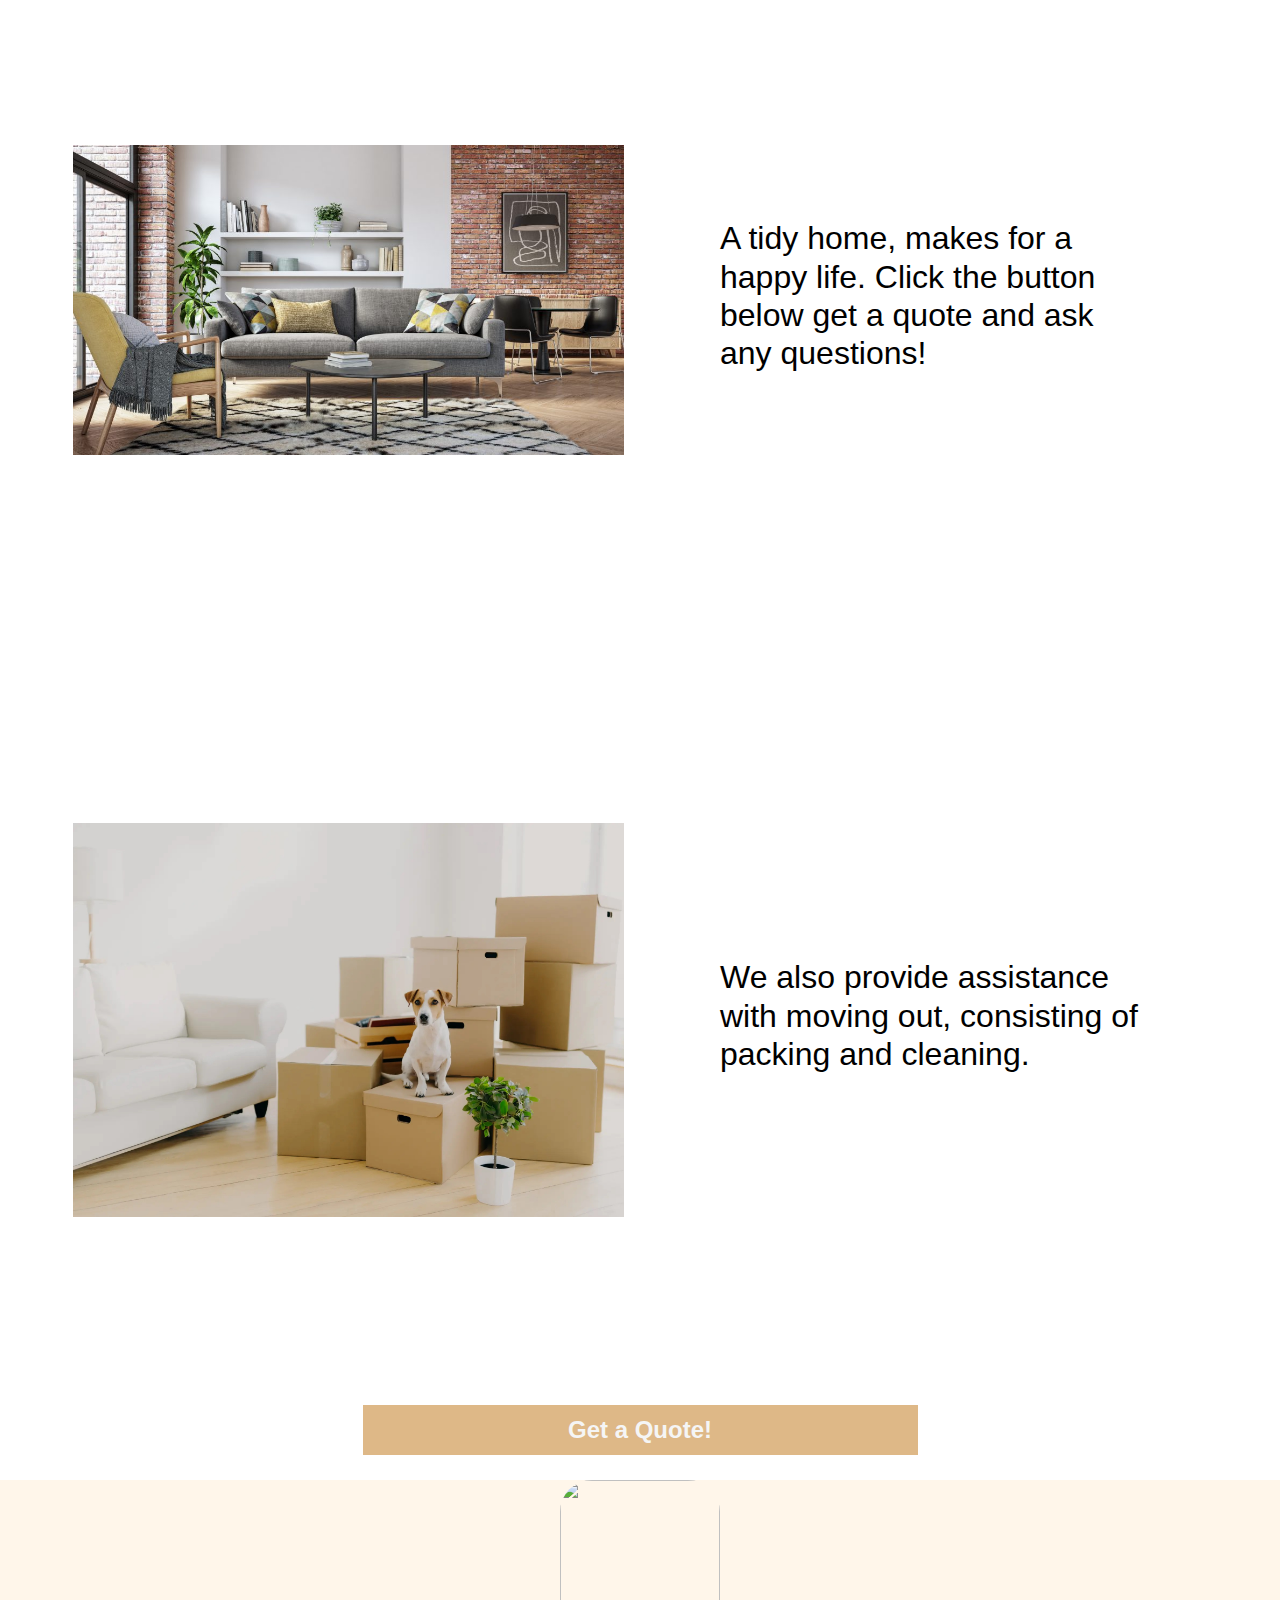
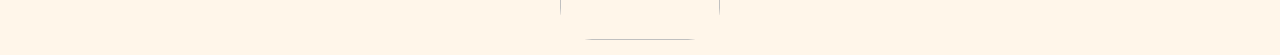
==== commit f332a268: "updated color scheme" ====
--- a/index.html
+++ b/index.html
@@ -24,17 +24,17 @@
 <!-- <a class="nav-link" href="reviews.html">REVIEWS<span class="sr-only"></span></a> -->
 </nav>
 <div class="container">
-    <section data-scroll data-bgcolor="#FFF6EA" data-textcolor="#B87333">
+    <section data-scroll data-bgcolor="#f3d6cd" data-textcolor="#fff">
       <h1 data-scroll data-scroll-speed="3">Simplistic Shine, Lets Declutter For The Shine! </h1>
       <img src="assets/product.jpeg" alt="personcleaning">
     </section>
-    <section data-bgcolor="#FFF6EA" data-textcolor="#DAA06D"><img src="./assets/wiping.jpeg" alt="kitchenclean">
+    <section data-bgcolor="#f0d5da" data-textcolor="##ff9a8a"><img src="./assets/wiping.jpeg" alt="kitchenclean">
       <h2 data-scroll data-scroll-speed="1">Let us help YOU maintain your home looking PRISTINE.</h2>
     </section>
-    <section data-bgcolor="#F7ECDE" data-textcolor="#C19A6B"><img src="./assets/clean.jpeg" alt="clean">
+    <section data-bgcolor="#f8eaec" data-textcolor="#de9dac"><img src="./assets/clean.jpeg" alt="clean">
       <h2 data-scroll data-scroll-speed="1">A tidy home, makes for a happy life. Click the button below get a quote and ask any questions!</h2>
     </section>
-    <section data-bgcolor="#DAC5AC" data-textcolor="#EADDCA"><img src="assets/boxes.jpeg" alt="boxes">
+    <section data-bgcolor="#f8eaec" data-textcolor="#ca7b80"><img src="assets/boxes.jpeg" alt="boxes">
       <h2 data-scroll data-scroll-speed="1">We also provide assistance with moving out, consisting of packing and cleaning.</h2>
     </section>
     <div class="center">
--- a/css/style.css
+++ b/css/style.css
@@ -28,7 +28,7 @@
   object-fit: contain;
 }
 .nav-link {
-  color: burlywood !important;
+  color: whitesmoke !important;
 }
 h1 {
   display: flex;
@@ -196,7 +196,7 @@
 }
 
 nav {
-  background-color: #fff6ea;
+  background-color: #f3d6cd;
   height: 100px;
 }
 .contact_title {
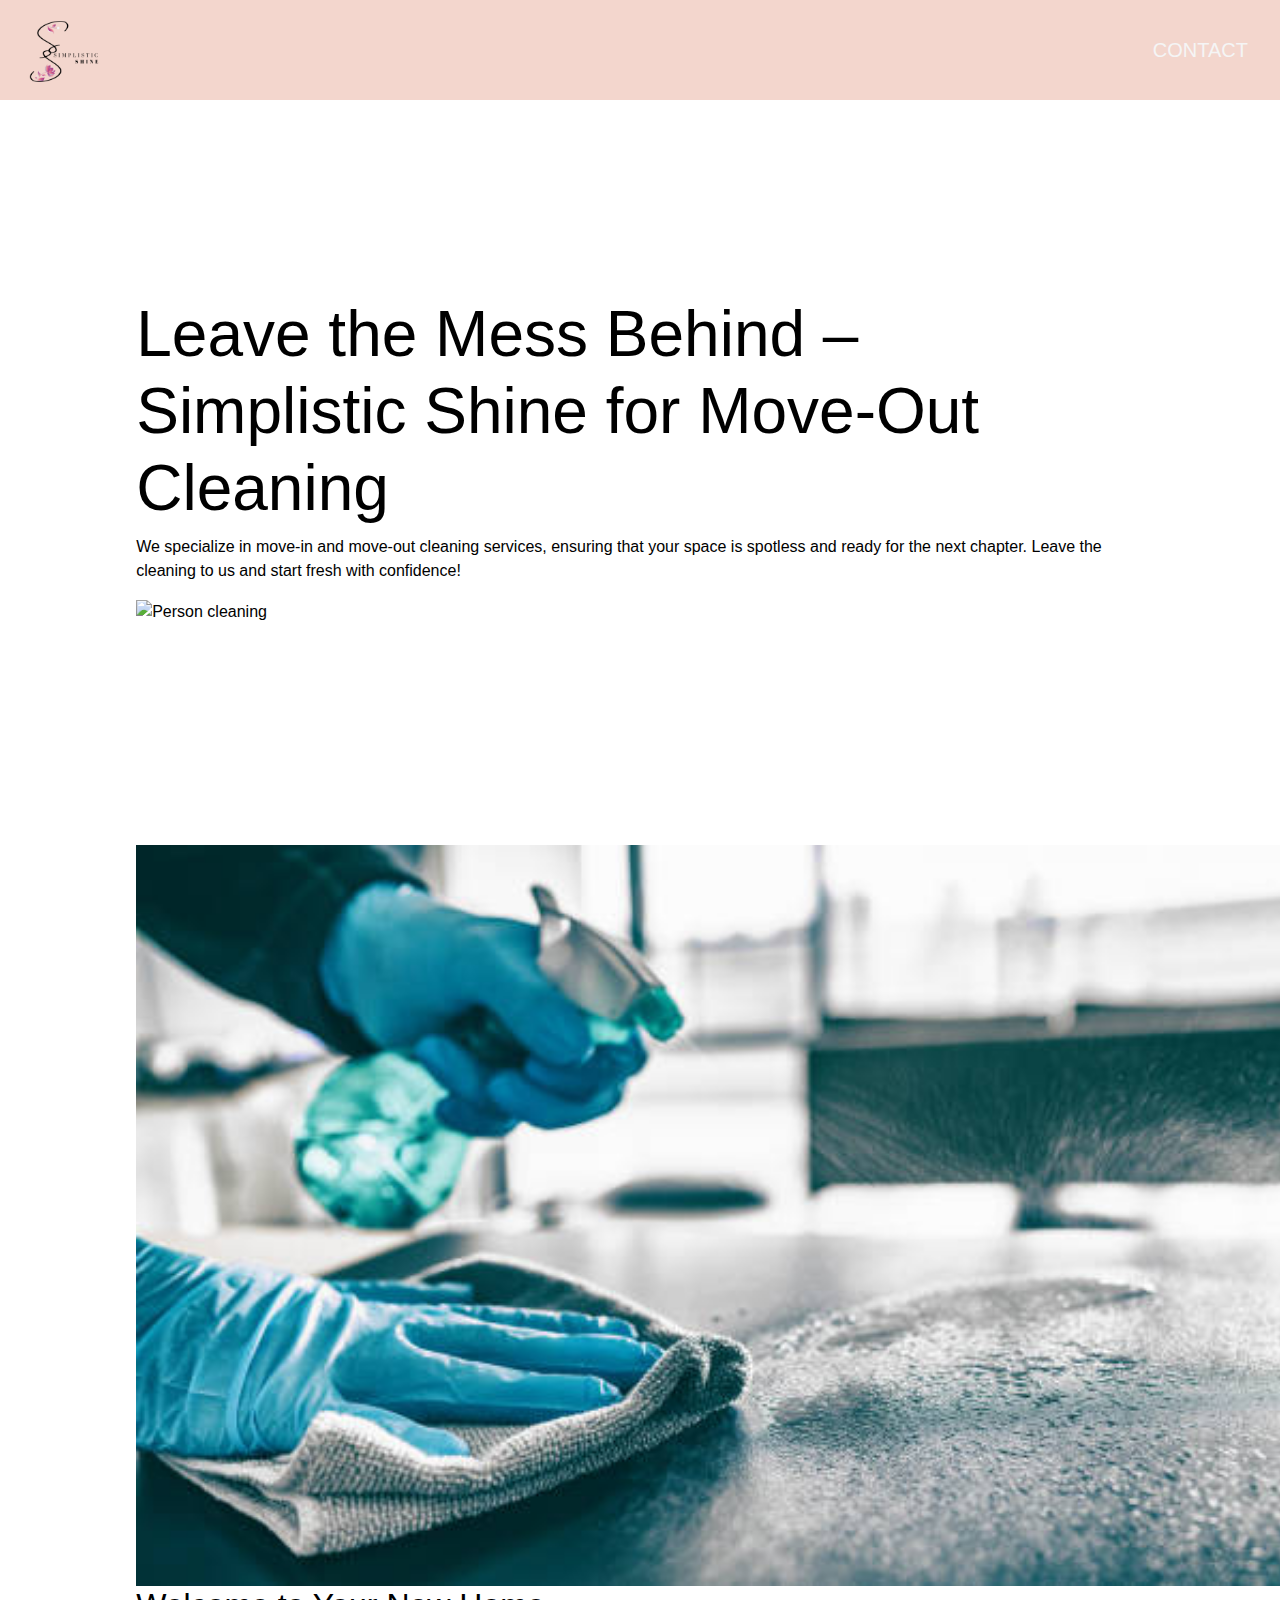
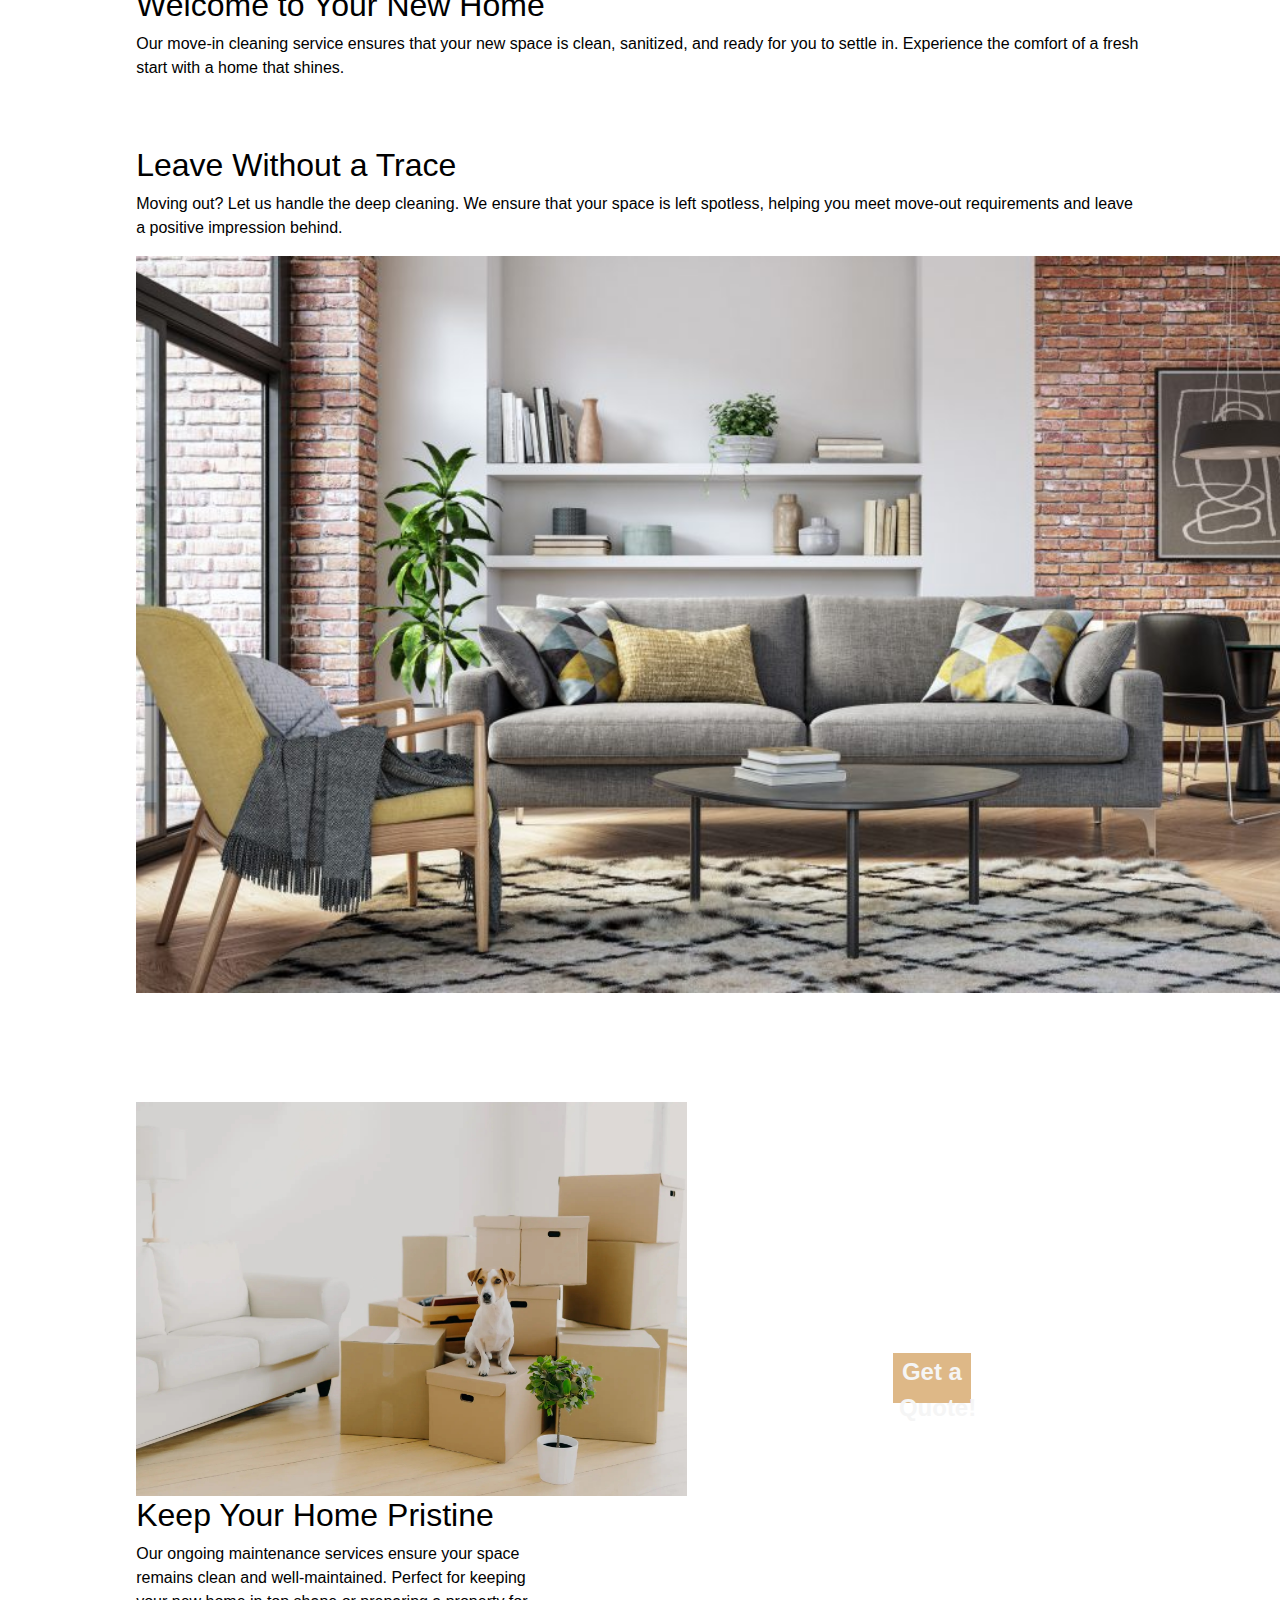
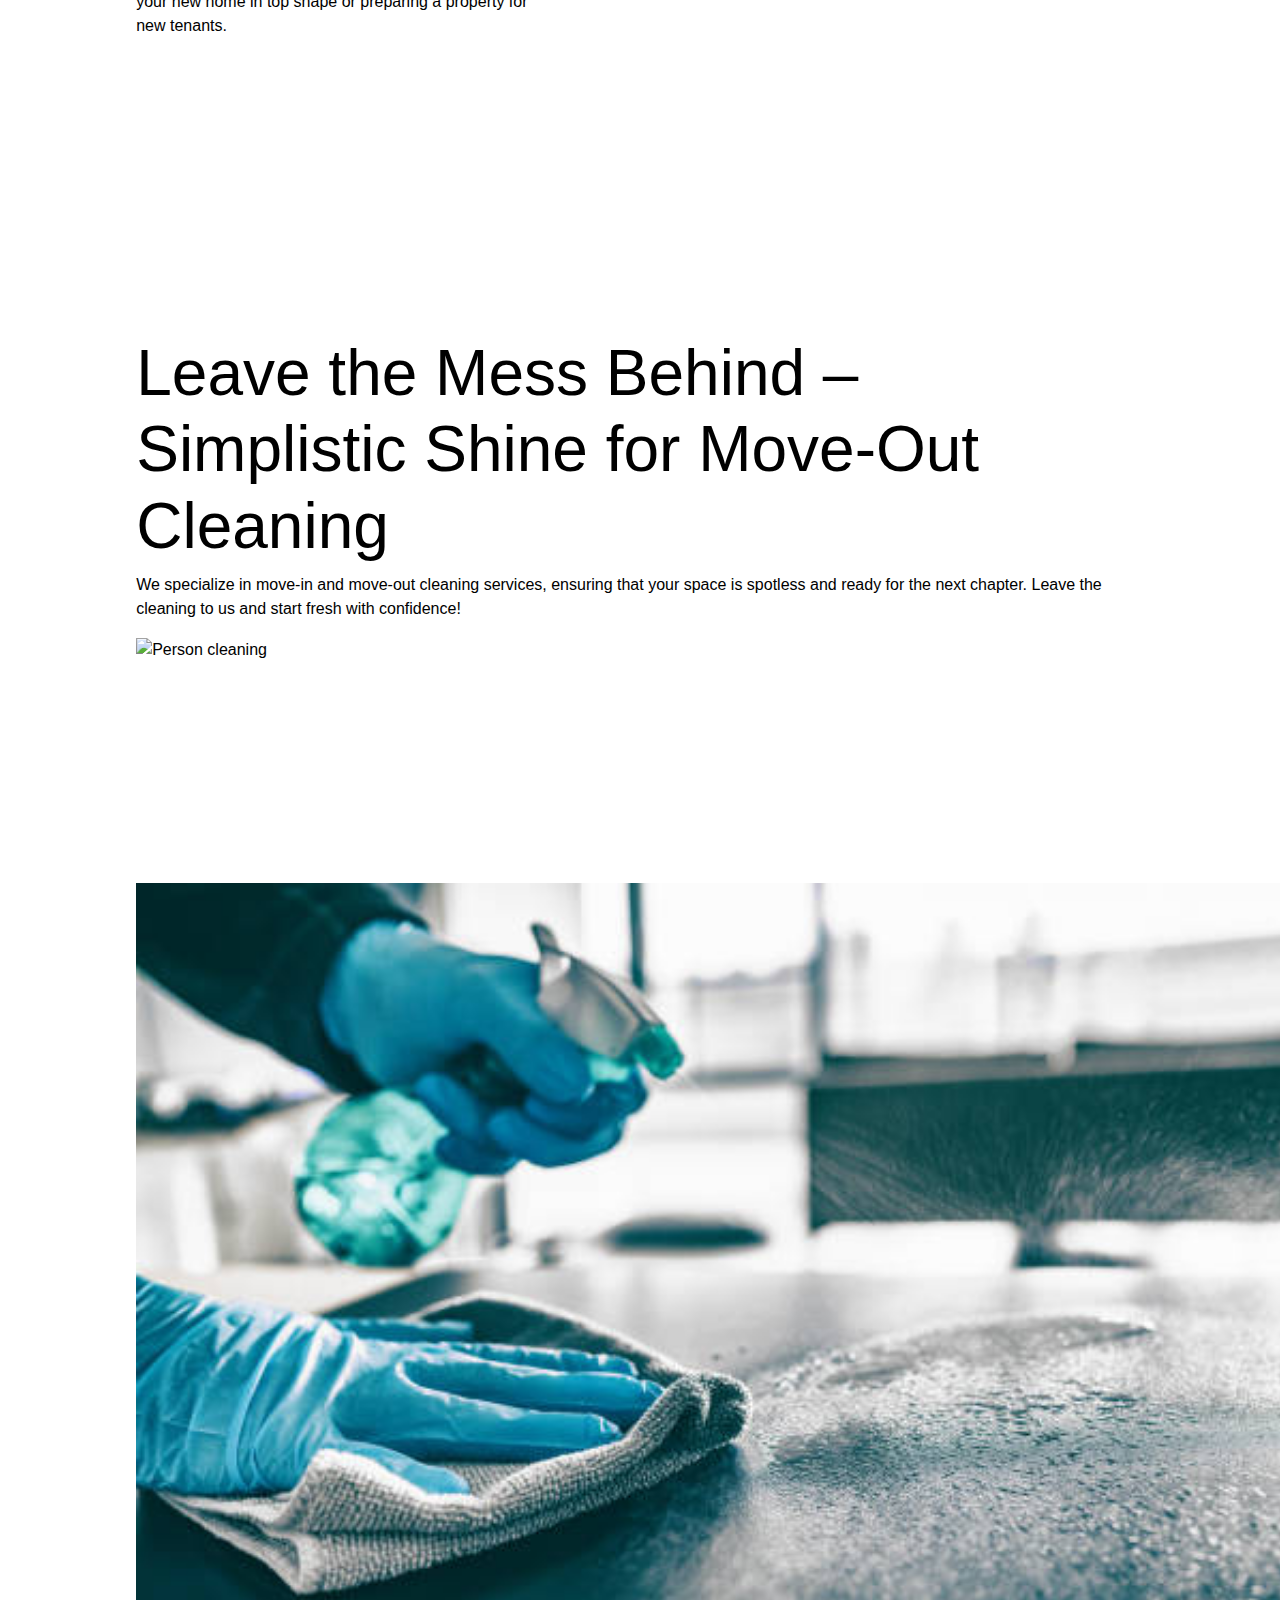
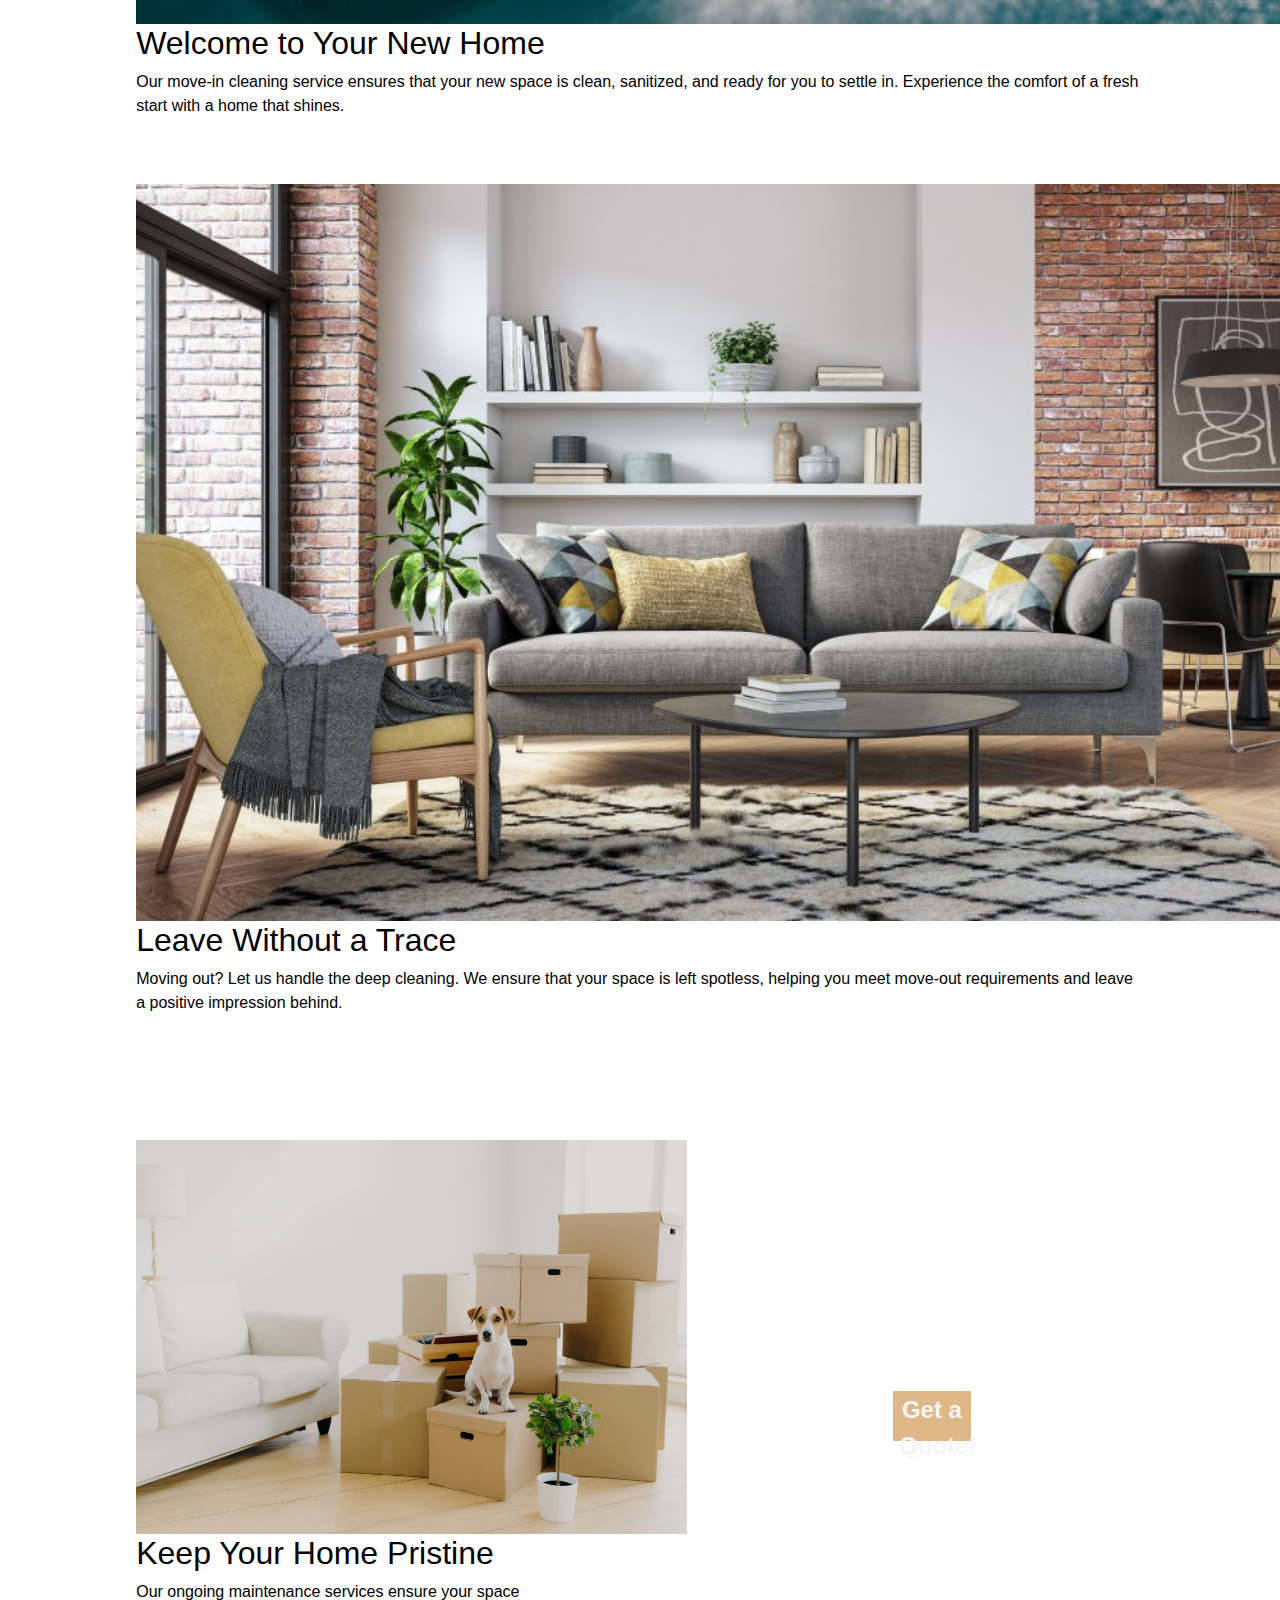
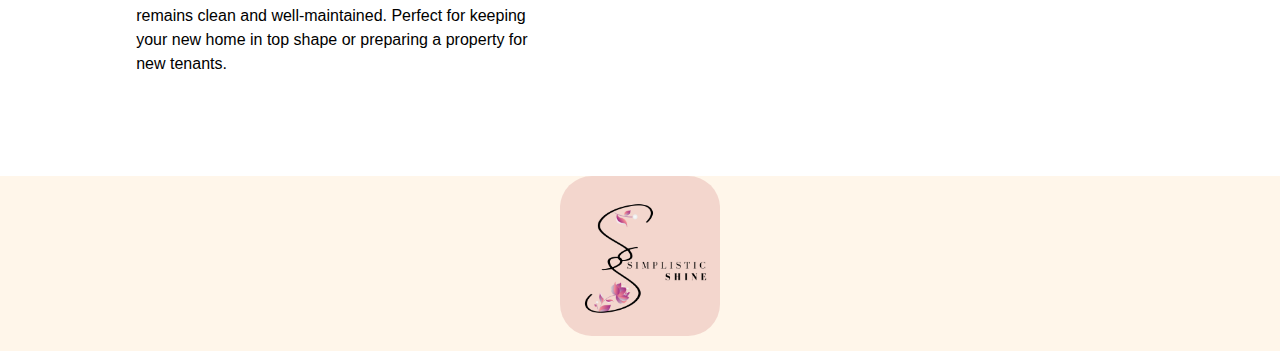
==== commit 80c0d345: "added titles" ====
--- a/index.html
+++ b/index.html
@@ -1,52 +1,146 @@
 <!DOCTYPE html>
- <html lang="en">
+<html lang="en">
 
- <head>
-     <meta charset="UTF-8">
-     <meta name="viewport" content="width=device-width, initial-scale=1.0">
-     <link rel="stylesheet" href="https://stackpath.bootstrapcdn.com/bootstrap/4.3.1/css/bootstrap.min.css"
-         integrity="sha384-ggOyR0iXCbMQv3Xipma34MD+dH/1fQ784/j6cY/iJTQUOhcWr7x9JvoRxT2MZw1T" crossorigin="anonymous">
-         <link rel="stylesheet" href="css/style.css" type="text/css" />
-         <link
-         rel="stylesheet"
-         href="https://cdnjs.cloudflare.com/ajax/libs/animate.css/4.1.1/animate.min.css"
-       />
-     <link rel="preconnect" href="https://fonts.gstatic.com">
-     <link href="https://fonts.googleapis.com/css2?family=Fredoka+One&display=swap" rel="stylesheet"</link>
-     <title>Simplistic Shine</title>
-     <link rel="icon" type="image/x-icon" href="assets/favicon-32x32.png">
- </head>
- <nav class="navbar sticky-top">
-  <a class="logo" href="index.html">
-    <img src="./assets/SimplisticShine.png" class="img-fluid" <span class="sr-only"></span>
-  </img></a>
-  <a class="nav-link" href="contact.html">CONTACT<span class="sr-only"></span></a>
-<!-- <a class="nav-link" href="reviews.html">REVIEWS<span class="sr-only"></span></a> -->
-</nav>
-<div class="container">
-    <section data-scroll data-bgcolor="#f3d6cd" data-textcolor="#fff">
-      <h1 data-scroll data-scroll-speed="3">Simplistic Shine, Lets Declutter For The Shine! </h1>
-      <img src="assets/product.jpeg" alt="personcleaning">
+<head>
+  <meta charset="UTF-8">
+  <meta name="viewport" content="width=device-width, initial-scale=1.0">
+  <title>Home</title>
+  <link rel="stylesheet" href="https://stackpath.bootstrapcdn.com/bootstrap/4.3.1/css/bootstrap.min.css"
+    integrity="sha384-ggOyR0iXCbMQv3Xipma34MD+dH/1fQ784/j6cY/iJTQUOhcWr7x9JvoRxT2MZw1T" crossorigin="anonymous">
+  <link rel="stylesheet" href="css/style.css" type="text/css" />
+  <link rel="stylesheet" href="https://cdnjs.cloudflare.com/ajax/libs/animate.css/4.1.1/animate.min.css" />
+  <link rel="preconnect" href="https://fonts.googleapis.com">
+  <link href="https://fonts.googleapis.com/css2?family=Fredoka+One&display=swap" rel="stylesheet">
+  <title>Simplistic Shine</title>
+  <link rel="icon" type="image/x-icon" href="assets/favicon-32x32.png">
+</head>
+
+<body>
+  <nav class="navbar sticky-top">
+    <a class="logo" href="index.html">
+      <img src="./assets/SimplisticShine.png" class="img-fluid" alt="Simplistic Shine Logo">
+    </a>
+    <a class="nav-link contact-btn" href="contact.html">CONTACT</a>
+  </nav>
+
+  <!-- Desktop View Container -->
+  <div class="container desktop-view">
+    <!-- Section 1: Introduction (Image Centered) -->
+    <section class="intro-section gs-reveal" data-scroll data-bgcolor="#F3D6CD" data-textcolor="#333333">
+      <div class="section-content centered-layout">
+        <div>
+          <h1>Leave the Mess Behind – Simplistic Shine for Move-Out Cleaning</h1>
+          <p>We specialize in move-in and move-out cleaning services, ensuring that your space is spotless and ready for
+            the next chapter. Leave the cleaning to us and start fresh with confidence!</p>
+        </div>
+        <img src="assets/clean.png" alt="Person cleaning" class="hover-scale" id="center-img">
+      </div>
     </section>
-    <section data-bgcolor="#f0d5da" data-textcolor="##ff9a8a"><img src="./assets/wiping.jpeg" alt="kitchenclean">
-      <h2 data-scroll data-scroll-speed="1">Let us help YOU maintain your home looking PRISTINE.</h2>
+
+    <!-- Section 2: Move-In Cleaning (Image on Left) -->
+    <section class="gs-reveal" data-bgcolor="#F7E4E3" data-textcolor="#333333">
+      <div class="section-content reverse-layout">
+        <img src="./assets/wiping.jpeg" alt="Move-In Cleaning" class="hover-scale">
+        <div>
+          <h2>Welcome to Your New Home</h2>
+          <p>Our move-in cleaning service ensures that your new space is clean, sanitized, and ready for you to settle
+            in. Experience the comfort of a fresh start with a home that shines.</p>
+        </div>
+      </div>
     </section>
-    <section data-bgcolor="#f8eaec" data-textcolor="#de9dac"><img src="./assets/clean.jpeg" alt="clean">
-      <h2 data-scroll data-scroll-speed="1">A tidy home, makes for a happy life. Click the button below get a quote and ask any questions!</h2>
+
+    <!-- Section 3: Move-Out Cleaning (Image on Right) -->
+    <section class="gs-reveal" data-bgcolor="#FAF3F1" data-textcolor="#2C3E50">
+      <div class="section-content">
+        <div>
+          <h2>Leave Without a Trace</h2>
+          <p>Moving out? Let us handle the deep cleaning. We ensure that your space is left spotless, helping you meet
+            move-out requirements and leave a positive impression behind.</p>
+        </div>
+        <img src="./assets/clean.jpeg" alt="Move-Out Cleaning" class="hover-scale">
+      </div>
     </section>
-    <section data-bgcolor="#f8eaec" data-textcolor="#ca7b80"><img src="assets/boxes.jpeg" alt="boxes">
-      <h2 data-scroll data-scroll-speed="1">We also provide assistance with moving out, consisting of packing and cleaning.</h2>
+
+    <!-- Section 4: Ongoing Maintenance (Image on Left) -->
+    <section class="gs-reveal" data-bgcolor="#FFF9F8" data-textcolor="#4A4A4A">
+      <div class="section-content reverse-layout">
+        <img src="assets/boxes.jpeg" alt="Maintenance Services" class="hover-scale">
+        <div>
+          <h2>Keep Your Home Pristine</h2>
+          <p>Our ongoing maintenance services ensure your space remains clean and well-maintained. Perfect for keeping
+            your new home in top shape or preparing a property for new tenants.</p>
+        </div>
+      </div>
+      <!-- Call to Action Button at the End -->
+      <div class="center">
+        <button class="bn" onclick="document.location='contact.html'">Get a Quote!</button>
+      </div>
     </section>
-    <div class="center">
-    <button class="bn" onclick="document.location='contact.html'"button">Get a Quote!</button>
+  </div>
+
+  <!-- Mobile View Container -->
+  <div class="container mobile-view">
+    <section class="intro-section gs-reveal" data-scroll data-bgcolor="#F3D6CD" data-textcolor="#333333">
+      <div class="section-content centered-layout">
+        <div>
+          <h1>Leave the Mess Behind – Simplistic Shine for Move-Out Cleaning</h1>
+          <p>We specialize in move-in and move-out cleaning services, ensuring that your space is spotless and ready for
+            the next chapter. Leave the cleaning to us and start fresh with confidence!</p>
+        </div>
+        <img src="assets/clean.png" alt="Person cleaning" class="hover-scale" id="center-img">
+      </div>
+    </section>
+    <!-- Stacked Section 1: Move-In Cleaning -->
+    <section class="intro-section gs-reveal" data-bgcolor="#F7E4E3" data-textcolor="#333333">
+      <div class="section-content-mobile">
+        <img src="./assets/wiping.jpeg" alt="Move-In Cleaning" class="hover-scale">
+        <div>
+          <h2>Welcome to Your New Home</h2>
+          <p>Our move-in cleaning service ensures that your new space is clean, sanitized, and ready for you to settle
+            in. Experience the comfort of a fresh start with a home that shines.</p>
+        </div>
+      </div>
+    </section>
+
+    <!-- Stacked Section 2: Move-Out Cleaning -->
+    <section class="gs-reveal" data-bgcolor="#FAF3F1" data-textcolor="#2C3E50">
+      <div class="section-content-mobile">
+        <img src="./assets/clean.jpeg" alt="Move-Out Cleaning" class="hover-scale">
+        <div>
+          <h2>Leave Without a Trace</h2>
+          <p>Moving out? Let us handle the deep cleaning. We ensure that your space is left spotless, helping you meet
+            move-out requirements and leave a positive impression behind.</p>
+        </div>
+      </div>
+    </section>
+
+    <!-- Stacked Section 3: Ongoing Maintenance -->
+    <section class="gs-reveal" data-bgcolor="#FFF9F8" data-textcolor="#4A4A4A">
+      <div class="section-content-mobile">
+        <img src="assets/boxes.jpeg" alt="Maintenance Services" class="hover-scale">
+        <div>
+          <h2>Keep Your Home Pristine</h2>
+          <p>Our ongoing maintenance services ensure your space remains clean and well-maintained. Perfect for keeping
+            your new home in top shape or preparing a property for new tenants.</p>
+        </div>
+      </div>
+      <!-- Call to Action Button at the End -->
+      <div class="center">
+        <button class="bn" onclick="document.location='contact.html'">Get a Quote!</button>
+      </div>
+    </section>
+  </div>
+
+  <footer class="footer-container">
+    <div style="text-align: center;">
+      <img src="./assets/SimplisticShine.png" class="footer-logo" alt="Simplistic Shine Logo">
     </div>
-  </div>
-  <footer class="footer-container">
-    <div style="text-align: center;"><img src="./assets/Logo.svg" class="footer-logo" href="index.html" </img></div>
- </footer>
- <script src="locomotive-scroll.min.js"></script>
-<script src="https://cdnjs.cloudflare.com/ajax/libs/gsap/3.10.4/gsap.min.js"></script>
-<script src="https://cdnjs.cloudflare.com/ajax/libs/gsap/3.10.4/ScrollTrigger.min.js"></script>
-<script src="javascript/script.js"></script>
+  </footer>
+
+  <script src="locomotive-scroll.min.js"></script>
+  <script src="https://cdnjs.cloudflare.com/ajax/libs/gsap/3.10.4/gsap.min.js"></script>
+  <script src="https://cdnjs.cloudflare.com/ajax/libs/gsap/3.10.4/ScrollTrigger.min.js"></script>
+  <script src="javascript/script.js"></script>
 </body>
+
 </html>